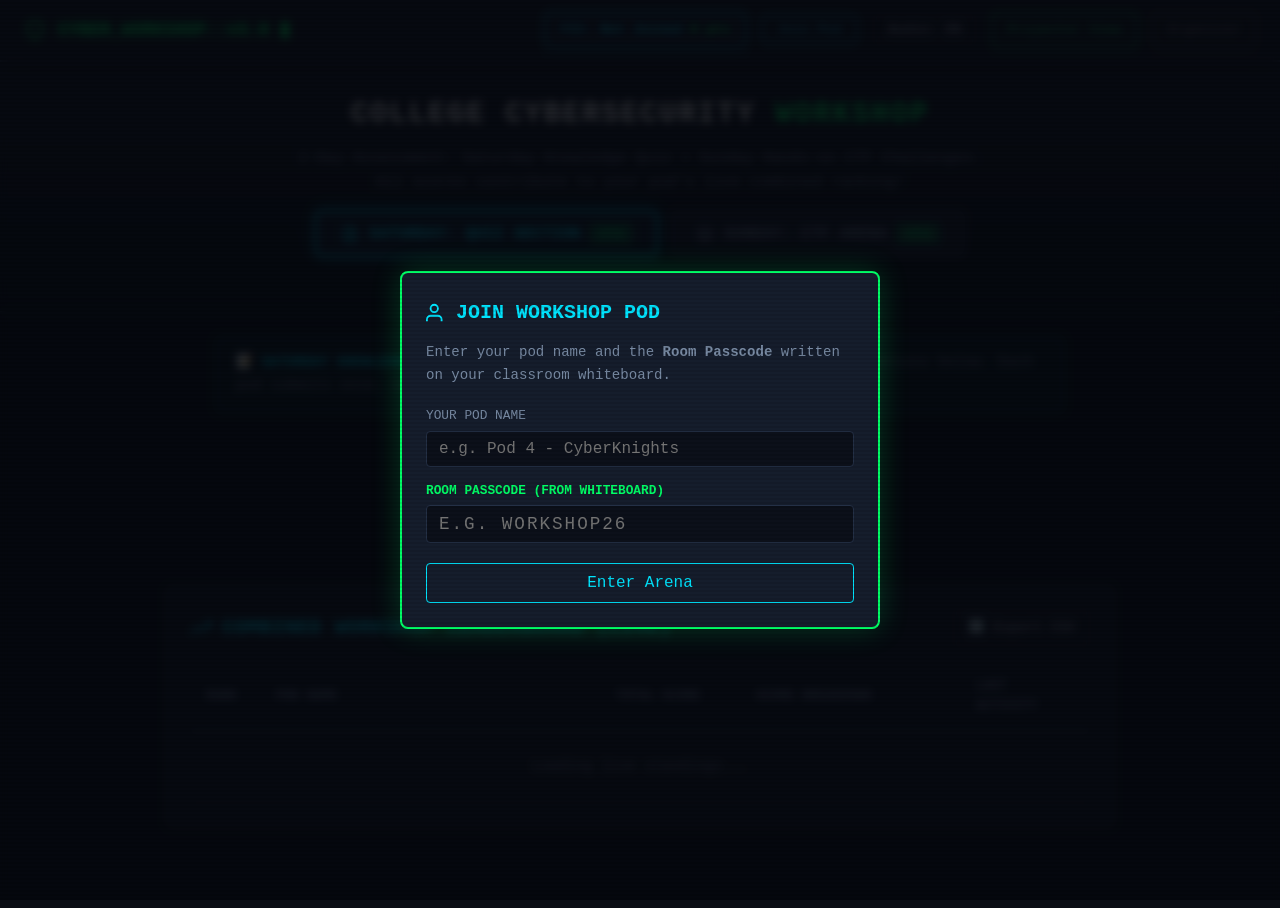
==== templates/index.html @ f53d7f31 "Initial commit: 2-Day College Workshop Cyber Platform (Saturday Quiz + Sunday CTF)" ====
<!DOCTYPE html>
<html lang="en">
<head>
  <meta charset="UTF-8">
  <meta name="viewport" content="width=device-width, initial-scale=1.0">
  <title>CYBER DEFENSE WORKSHOP - QUIZ & CTF ARENA</title>
  <!-- 100% Offline: Zero remote CDNs -->
  <link rel="stylesheet" href="/static/css/theme.css">
  <style>
    .code-box {
      background: #080c14;
      border: 1px solid #243046;
      border-left: 3px solid var(--neon-green);
      padding: 12px 16px;
      border-radius: 4px;
      font-family: var(--font-mono);
      font-size: 0.9rem;
      color: var(--neon-cyan);
      margin: 10px 0;
      word-break: break-all;
      user-select: all;
    }
  </style>
</head>
<body>

  <!-- ======================================================================
       DEVELOPER NOTE / WEB SECURITY CHALLENGE [web-01]
       FLAG: CTF{h1dd3n_1n_th3_d0m_c0mm3nts}
       ====================================================================== -->

  <!-- Top Navigation Bar -->
  <header class="navbar">
    <a href="/" class="brand">
      <svg width="22" height="22" viewBox="0 0 24 24" fill="none" stroke="currentColor" stroke-width="2.2">
        <path d="M12 22s8-4 8-10V5l-8-3-8 3v7c0 6 8 10 8 10z"></path>
      </svg>
      <span>CYBER_WORKSHOP::v3.0</span>
      <span class="cursor-blink"></span>
    </a>

    <div class="nav-controls">
      <div class="team-badge">
        <span>POD:</span>
        <strong id="teamBadgeName">Not Joined</strong>
        <span class="team-points" id="teamPointsVal">0 pts</span>
      </div>

      <button class="btn-cyber btn-cyan" id="btnChangeTeam" title="Join or Switch Pod">
        Join Pod
      </button>

      <button class="btn-cyber" id="btnToggleSound" title="Toggle Synthesizer Sound">
        Audio: ON
      </button>

      <a href="/projector" class="btn-cyber btn-green" target="_blank" title="Live Combined Scoreboard">
        Projector View
      </a>

      <a href="/admin/login" class="btn-cyber" style="border-color: #555; color: #888;">
        Organizer
      </a>
    </div>
  </header>

  <!-- Hero Banner -->
  <section class="hero-banner">
    <h1 class="hero-title">COLLEGE CYBERSECURITY <span>WORKSHOP</span></h1>
    <p class="hero-sub">
      2-Day Assessment: Saturday Knowledge Quiz + Sunday Hands-on CTF Challenges. 
      All scores contribute to your pod's live combined ranking!
    </p>

    <!-- Section Switcher Tabs -->
    <div class="section-nav">
      <button class="section-nav-btn active" data-section="quiz">
        <svg width="18" height="18" viewBox="0 0 24 24" fill="none" stroke="currentColor" stroke-width="2">
          <path d="M14 2H6a2 2 0 0 0-2 2v16a2 2 0 0 0 2 2h12a2 2 0 0 0 2-2V8z"></path>
          <polyline points="14 2 14 8 20 8"></polyline>
          <line x1="16" y1="13" x2="8" y2="13"></line>
          <line x1="16" y1="17" x2="8" y2="17"></line>
          <polyline points="10 9 9 9 8 9"></polyline>
        </svg>
        <span>SATURDAY: QUIZ SECTION</span>
        <span class="section-status-tag status-open" id="quizStatusTag">OPEN</span>
      </button>

      <button class="section-nav-btn" data-section="ctf">
        <svg width="18" height="18" viewBox="0 0 24 24" fill="none" stroke="currentColor" stroke-width="2">
          <polygon points="12 2 2 7 12 12 22 7 12 2"></polygon>
          <polyline points="2 17 12 22 22 17"></polyline>
          <polyline points="2 12 12 17 22 12"></polyline>
        </svg>
        <span>SUNDAY: CTF ARENA</span>
        <span class="section-status-tag status-open" id="ctfStatusTag">OPEN</span>
      </button>
    </div>
  </section>

  <!-- Main Content Container -->
  <main class="container">

    <!-- ========================================================= -->
    <!-- VIEW 1: SATURDAY QUIZ VIEW                                -->
    <!-- ========================================================= -->
    <section id="quizSectionView">
      <div style="max-width: 850px; margin: 0 auto;">
        <div style="background: rgba(0, 229, 255, 0.05); border: 1px solid rgba(0, 229, 255, 0.25); border-radius: 6px; padding: 14px 20px; margin-bottom: 20px;">
          <strong style="color: var(--neon-cyan);">📝 SATURDAY KNOWLEDGE QUIZ:</strong>
          <span style="color: var(--text-muted); font-size: 0.9rem;">
            Answer the multiple-choice and short-answer questions below. Each pod submits once; correct answers instantly boost your combined score!
          </span>
        </div>

        <div id="quizQuestionsContainer">
          <div style="text-align: center; color: var(--text-muted); padding: 40px;">
            Loading quiz questions...
          </div>
        </div>
      </div>
    </section>

    <!-- ========================================================= -->
    <!-- VIEW 2: SUNDAY CTF VIEW                                   -->
    <!-- ========================================================= -->
    <section id="ctfSectionView" style="display: none;">
      <div style="max-width: 850px; margin: 0 auto;">
        <div style="background: rgba(0, 255, 102, 0.05); border: 1px solid rgba(0, 255, 102, 0.25); border-radius: 6px; padding: 14px 20px; margin-bottom: 20px;">
          <strong style="color: var(--neon-green);">🚩 SUNDAY HANDS-ON CTF:</strong>
          <span style="color: var(--text-muted); font-size: 0.9rem;">
            Inspect network logs, reverse ciphers, and find secret flags in <code>CTF{...}</code> format. Optional hints deduct a few points from your CTF score.
          </span>
        </div>

        <div id="ctfQuestionsContainer">
          <div style="text-align: center; color: var(--text-muted); padding: 40px;">
            Loading CTF challenges...
          </div>
        </div>
      </div>
    </section>

    <!-- ========================================================= -->
    <!-- UNIFIED LIVE COMBINED LEADERBOARD                         -->
    <!-- ========================================================= -->
    <section class="leaderboard-section" style="max-width: 950px; margin: 50px auto 0 auto;">
      <div class="section-header">
        <h2 class="section-title">
          <svg width="22" height="22" viewBox="0 0 24 24" fill="none" stroke="currentColor" stroke-width="2">
            <polyline points="23 6 13.5 15.5 8.5 10.5 1 18"></polyline>
            <polyline points="17 6 23 6 23 12"></polyline>
          </svg>
          COMBINED WORKSHOP LEADERBOARD (LIVE)
        </h2>
        <a href="/api/export/csv" class="btn-cyber" download>
          ⬇️ Export CSV
        </a>
      </div>

      <div class="table-responsive">
        <table class="lb-table">
          <thead>
            <tr>
              <th style="width: 70px;">Rank</th>
              <th>Pod Name</th>
              <th style="width: 140px;">Total Score</th>
              <th style="width: 220px;">Score Breakdown</th>
              <th style="width: 130px;">Last Activity</th>
            </tr>
          </thead>
          <tbody id="combinedLeaderboardBody">
            <tr>
              <td colspan="5" style="text-align: center; color: var(--text-muted); padding: 24px;">
                Loading live standings...
              </td>
            </tr>
          </tbody>
        </table>
      </div>
    </section>

  </main>

  <!-- ========================================================= -->
  <!-- MODAL: POD REGISTRATION                                   -->
  <!-- ========================================================= -->
  <div class="modal-overlay" id="teamModal" style="display: none;">
    <div class="modal-card">
      <div class="modal-title" style="color: var(--neon-cyan);">
        <svg width="22" height="22" viewBox="0 0 24 24" fill="none" stroke="currentColor" stroke-width="2">
          <path d="M17 21v-2a4 4 0 0 0-4-4H5a4 4 0 0 0-4 4v2"></path>
          <circle cx="9" cy="7" r="4"></circle>
        </svg>
        JOIN WORKSHOP POD
      </div>
      <p class="modal-desc">
        Enter your pod name and the <strong>Room Passcode</strong> written on your classroom whiteboard.
      </p>

      <form id="teamLoginForm">
        <div style="margin-bottom: 14px;">
          <label style="display: block; font-size: 0.8rem; color: var(--text-muted); margin-bottom: 4px;">YOUR POD NAME</label>
          <input 
            type="text" 
            id="teamNameInput" 
            class="flag-input" 
            style="width: 100%; font-size: 1rem;" 
            placeholder="e.g. Pod 4 - CyberKnights" 
            maxlength="30"
            pattern="[a-zA-Z0-9 _\-]{2,30}"
            required
          >
        </div>

        <div style="margin-bottom: 20px;">
          <label style="display: block; font-size: 0.8rem; color: var(--neon-green); font-weight: bold; margin-bottom: 4px;">ROOM PASSCODE (FROM WHITEBOARD)</label>
          <input 
            type="text" 
            id="roomCodeInput" 
            class="flag-input" 
            style="width: 100%; font-size: 1.1rem; text-transform: uppercase; letter-spacing: 2px;" 
            placeholder="e.g. WORKSHOP26" 
            required
          >
        </div>

        <div class="modal-actions">
          <button type="submit" class="btn-cyber btn-cyan" style="width: 100%; justify-content: center; padding: 10px; font-size: 1rem;">
            Enter Arena
          </button>
        </div>
      </form>
    </div>
  </div>

  <div class="toast-container"></div>
  <script src="/static/js/app.js"></script>
</body>
</html>
---- static/css/theme.css ----
/* ==========================================================================
   OFFLINE CTF - HACKER TERMINAL THEME
   100% Offline | Zero External Fonts | Zero CDN Dependencies
   ========================================================================== */

:root {
  --bg-primary: #0a0d14;
  --bg-secondary: #121824;
  --bg-card: #151d2c;
  --bg-card-solved: #0f231f;
  --bg-input: #0c101a;
  --border-color: #243046;
  --border-glow: #00ff6644;
  --border-solved: #00ff66;

  --neon-green: #00ff66;
  --neon-cyan: #00e5ff;
  --neon-amber: #ffb800;
  --neon-red: #ff3366;
  --neon-purple: #bb86fc;
  
  --text-main: #d1d9e6;
  --text-muted: #798ba4;
  --text-bright: #ffffff;
  
  --font-mono: 'Cascadia Code', 'Fira Code', 'Consolas', 'Menlo', 'Courier New', monospace;
}

* {
  box-sizing: border-box;
  margin: 0;
  padding: 0;
}

body {
  background-color: var(--bg-primary);
  color: var(--text-main);
  font-family: var(--font-mono);
  font-size: 14px;
  line-height: 1.6;
  min-height: 100vh;
  position: relative;
  overflow-x: hidden;
}

/* CRT Scanline overlay (subtle, toggleable) */
body::before {
  content: " ";
  display: block;
  position: fixed;
  top: 0; left: 0; bottom: 0; right: 0;
  background: linear-gradient(rgba(18, 16, 16, 0) 50%, rgba(0, 0, 0, 0.25) 50%);
  background-size: 100% 4px;
  z-index: 9999;
  pointer-events: none;
  opacity: 0.35;
}

body.no-scanlines::before {
  display: none !important;
}

.cat-count {
  opacity: 0.75;
  font-size: 0.8em;
  margin-left: 2px;
}

/* -------------------------------------------------------------
   Navigation Bar
   ------------------------------------------------------------- */
.navbar {
  background-color: var(--bg-secondary);
  border-bottom: 2px solid var(--border-color);
  padding: 12px 24px;
  display: flex;
  justify-content: space-between;
  align-items: center;
  position: sticky;
  top: 0;
  z-index: 1000;
  box-shadow: 0 4px 20px rgba(0, 0, 0, 0.6);
}

.brand {
  display: flex;
  align-items: center;
  gap: 12px;
  font-weight: 700;
  font-size: 1.1rem;
  color: var(--neon-green);
  text-shadow: 0 0 10px rgba(0, 255, 102, 0.4);
  text-decoration: none;
}

.brand .cursor-blink {
  display: inline-block;
  width: 8px;
  height: 16px;
  background-color: var(--neon-green);
  animation: blink 1s step-end infinite;
}

@keyframes blink {
  0%, 100% { opacity: 1; }
  50% { opacity: 0; }
}

.nav-controls {
  display: flex;
  align-items: center;
  gap: 16px;
}

.team-badge {
  background: var(--bg-card);
  border: 1px solid var(--neon-cyan);
  color: var(--neon-cyan);
  padding: 6px 14px;
  border-radius: 4px;
  font-size: 0.85rem;
  display: flex;
  align-items: center;
  gap: 8px;
  box-shadow: 0 0 8px rgba(0, 229, 255, 0.2);
}

.team-points {
  color: var(--neon-green);
  font-weight: bold;
}

.btn-cyber {
  background: transparent;
  color: var(--text-main);
  border: 1px solid var(--border-color);
  padding: 6px 14px;
  border-radius: 4px;
  font-family: var(--font-mono);
  font-size: 0.85rem;
  cursor: pointer;
  transition: all 0.2s ease;
  display: inline-flex;
  align-items: center;
  gap: 6px;
  text-decoration: none;
}

.btn-cyber:hover {
  background: var(--border-color);
  color: var(--text-bright);
}

.btn-cyber.btn-green {
  border-color: var(--neon-green);
  color: var(--neon-green);
}
.btn-cyber.btn-green:hover {
  background: var(--neon-green);
  color: #000;
  box-shadow: 0 0 12px rgba(0, 255, 102, 0.5);
}

.btn-cyber.btn-cyan {
  border-color: var(--neon-cyan);
  color: var(--neon-cyan);
}
.btn-cyber.btn-cyan:hover {
  background: var(--neon-cyan);
  color: #000;
  box-shadow: 0 0 12px rgba(0, 229, 255, 0.5);
}

/* -------------------------------------------------------------
   Hero Banner & Stats Ticker
   ------------------------------------------------------------- */
.hero-banner {
  background: linear-gradient(180deg, #121927 0%, var(--bg-primary) 100%);
  border-bottom: 1px solid var(--border-color);
  padding: 30px 24px;
  text-align: center;
}

.hero-title {
  font-size: 1.8rem;
  font-weight: 800;
  color: var(--text-bright);
  letter-spacing: 2px;
  margin-bottom: 8px;
  text-transform: uppercase;
}

.hero-title span {
  color: var(--neon-green);
}

.hero-sub {
  color: var(--text-muted);
  max-width: 700px;
  margin: 0 auto 16px auto;
  font-size: 0.95rem;
}

.stats-bar {
  display: flex;
  justify-content: center;
  gap: 30px;
  flex-wrap: wrap;
  margin-top: 15px;
}

.stat-item {
  background: var(--bg-card);
  border: 1px solid var(--border-color);
  padding: 8px 20px;
  border-radius: 4px;
  font-size: 0.85rem;
}

.stat-num {
  color: var(--neon-cyan);
  font-weight: bold;
  font-size: 1.1rem;
}

/* -------------------------------------------------------------
   Main Container & Tabs
   ------------------------------------------------------------- */
.container {
  max-width: 1280px;
  margin: 0 auto;
  padding: 24px 20px 80px 20px;
}

.category-nav {
  display: flex;
  gap: 8px;
  overflow-x: auto;
  padding-bottom: 12px;
  margin-bottom: 24px;
  border-bottom: 1px solid var(--border-color);
}

.cat-btn {
  background: var(--bg-secondary);
  color: var(--text-muted);
  border: 1px solid var(--border-color);
  padding: 8px 16px;
  border-radius: 4px;
  font-family: var(--font-mono);
  font-size: 0.85rem;
  white-space: nowrap;
  cursor: pointer;
  transition: all 0.2s;
}

.cat-btn:hover {
  color: var(--text-bright);
  border-color: var(--neon-cyan);
}

.cat-btn.active {
  background: var(--neon-cyan);
  color: #000;
  font-weight: bold;
  border-color: var(--neon-cyan);
  box-shadow: 0 0 10px rgba(0, 229, 255, 0.4);
}

/* -------------------------------------------------------------
   Challenge Cards Grid
   ------------------------------------------------------------- */
.challenges-grid {
  display: grid;
  grid-template-columns: repeat(auto-fill, minmax(350px, 1fr));
  gap: 20px;
}

.challenge-card {
  background-color: var(--bg-card);
  border: 1px solid var(--border-color);
  border-radius: 6px;
  padding: 20px;
  display: flex;
  flex-direction: column;
  justify-content: space-between;
  transition: transform 0.2s, border-color 0.2s, box-shadow 0.2s;
  position: relative;
}

.challenge-card:hover {
  transform: translateY(-2px);
  border-color: #3b4d6e;
  box-shadow: 0 6px 20px rgba(0, 0, 0, 0.4);
}

.challenge-card.solved {
  background-color: var(--bg-card-solved);
  border-color: var(--border-solved);
  box-shadow: 0 0 15px rgba(0, 255, 102, 0.15);
}

.card-header {
  display: flex;
  justify-content: space-between;
  align-items: flex-start;
  margin-bottom: 12px;
}

.card-tags {
  display: flex;
  gap: 6px;
  flex-wrap: wrap;
}

.badge {
  font-size: 0.7rem;
  padding: 2px 8px;
  border-radius: 3px;
  text-transform: uppercase;
  font-weight: 700;
  letter-spacing: 0.5px;
}

.badge-cat {
  background: #1e2838;
  color: var(--neon-cyan);
  border: 1px solid #2d3f59;
}

.badge-easy {
  background: #102a18;
  color: var(--neon-green);
  border: 1px solid #1c522b;
}

.badge-medium {
  background: #2b220e;
  color: var(--neon-amber);
  border: 1px solid #543f11;
}

.badge-hard {
  background: #2b111a;
  color: var(--neon-red);
  border: 1px solid #571a2c;
}

.points-pill {
  color: var(--neon-green);
  font-weight: bold;
  font-size: 0.95rem;
  background: rgba(0, 255, 102, 0.1);
  padding: 2px 8px;
  border-radius: 3px;
  border: 1px solid rgba(0, 255, 102, 0.3);
}

.card-title {
  font-size: 1.15rem;
  font-weight: 700;
  color: var(--text-bright);
  margin-bottom: 10px;
}

.solved-banner {
  display: none;
  align-items: center;
  gap: 6px;
  color: var(--neon-green);
  font-weight: bold;
  font-size: 0.8rem;
  margin-bottom: 10px;
  background: rgba(0, 255, 102, 0.1);
  padding: 4px 8px;
  border-radius: 3px;
}

.challenge-card.solved .solved-banner {
  display: inline-flex;
}

.card-desc {
  color: var(--text-main);
  font-size: 0.88rem;
  margin-bottom: 16px;
  flex-grow: 1;
}

.code-block {
  background: var(--bg-input);
  border: 1px solid var(--border-color);
  padding: 8px 12px;
  border-radius: 4px;
  margin: 8px 0;
  font-size: 0.8rem;
  overflow-x: auto;
  color: var(--neon-cyan);
}

code {
  background: var(--bg-input);
  color: var(--neon-cyan);
  padding: 2px 6px;
  border-radius: 3px;
  font-size: 0.85em;
  border: 1px solid var(--border-color);
}

/* Attached files list */
.files-list {
  margin-bottom: 16px;
  display: flex;
  flex-direction: column;
  gap: 6px;
}

.file-btn {
  background: var(--bg-secondary);
  border: 1px solid var(--border-color);
  color: var(--neon-cyan);
  padding: 6px 12px;
  border-radius: 4px;
  text-decoration: none;
  font-size: 0.82rem;
  display: inline-flex;
  align-items: center;
  gap: 8px;
  transition: all 0.2s;
  width: fit-content;
}

.file-btn:hover {
  border-color: var(--neon-cyan);
  background: rgba(0, 229, 255, 0.1);
}

/* Hint box */
.hint-container {
  margin-bottom: 16px;
}

.hint-box {
  background: #1c1809;
  border: 1px dashed var(--neon-amber);
  color: #ffdf80;
  padding: 10px 12px;
  border-radius: 4px;
  font-size: 0.82rem;
  margin-top: 8px;
}

/* Flag Submission form */
.submit-group {
  display: flex;
  gap: 8px;
}

.flag-input {
  flex-grow: 1;
  background: var(--bg-input);
  border: 1px solid var(--border-color);
  color: var(--text-bright);
  font-family: var(--font-mono);
  padding: 8px 12px;
  border-radius: 4px;
  font-size: 0.85rem;
  outline: none;
  transition: border-color 0.2s;
}

.flag-input:focus {
  border-color: var(--neon-green);
  box-shadow: 0 0 8px rgba(0, 255, 102, 0.3);
}

.challenge-card.solved .flag-input,
.challenge-card.solved .btn-submit {
  opacity: 0.5;
  pointer-events: none;
}

/* -------------------------------------------------------------
   Modal Window (Team Registration & Hint Confirm)
   ------------------------------------------------------------- */
.modal-overlay {
  position: fixed;
  top: 0; left: 0; width: 100%; height: 100%;
  background: rgba(5, 8, 14, 0.85);
  backdrop-filter: blur(4px);
  z-index: 2000;
  display: flex;
  justify-content: center;
  align-items: center;
  padding: 20px;
}

.modal-card {
  background: var(--bg-card);
  border: 2px solid var(--neon-green);
  box-shadow: 0 0 30px rgba(0, 255, 102, 0.2);
  border-radius: 8px;
  width: 100%;
  max-width: 480px;
  padding: 24px;
}

.modal-card.hint-modal {
  border-color: var(--neon-amber);
  box-shadow: 0 0 30px rgba(255, 184, 0, 0.2);
}

.modal-title {
  font-size: 1.25rem;
  font-weight: 700;
  margin-bottom: 12px;
  display: flex;
  align-items: center;
  gap: 8px;
}

.modal-desc {
  color: var(--text-muted);
  font-size: 0.88rem;
  margin-bottom: 20px;
}

.modal-actions {
  display: flex;
  justify-content: flex-end;
  gap: 12px;
  margin-top: 20px;
}

/* -------------------------------------------------------------
   Live Leaderboard Table
   ------------------------------------------------------------- */
.leaderboard-section {
  background: var(--bg-secondary);
  border: 1px solid var(--border-color);
  border-radius: 6px;
  padding: 24px;
  margin-top: 40px;
}

.section-header {
  display: flex;
  justify-content: space-between;
  align-items: center;
  margin-bottom: 18px;
}

.section-title {
  font-size: 1.3rem;
  color: var(--neon-cyan);
  display: flex;
  align-items: center;
  gap: 10px;
}

.table-responsive {
  overflow-x: auto;
}

.lb-table {
  width: 100%;
  border-collapse: collapse;
  text-align: left;
}

.lb-table th {
  background: #0f1624;
  color: var(--text-muted);
  font-weight: 600;
  padding: 12px 16px;
  border-bottom: 2px solid var(--border-color);
  font-size: 0.8rem;
  text-transform: uppercase;
}

.lb-table td {
  padding: 12px 16px;
  border-bottom: 1px solid var(--border-color);
  font-size: 0.9rem;
}

.lb-table tr:hover td {
  background: rgba(255, 255, 255, 0.02);
}

.rank-1 { color: #ffd700; font-weight: bold; }
.rank-2 { color: #c0c0c0; font-weight: bold; }
.rank-3 { color: #cd7f32; font-weight: bold; }

.team-current {
  background: rgba(0, 229, 255, 0.08) !important;
  border-left: 3px solid var(--neon-cyan);
}

/* -------------------------------------------------------------
   Toasts & Notifications
   ------------------------------------------------------------- */
.toast-container {
  position: fixed;
  bottom: 24px;
  right: 24px;
  display: flex;
  flex-direction: column;
  gap: 10px;
  z-index: 3000;
}

.toast {
  background: var(--bg-card);
  border: 1px solid var(--border-color);
  padding: 12px 18px;
  border-radius: 4px;
  box-shadow: 0 8px 24px rgba(0, 0, 0, 0.6);
  font-size: 0.88rem;
  min-width: 280px;
  animation: slideIn 0.25s ease-out;
}

.toast-success {
  border-color: var(--neon-green);
  color: var(--neon-green);
  box-shadow: 0 0 15px rgba(0, 255, 102, 0.2);
}

.toast-error {
  border-color: var(--neon-red);
  color: var(--neon-red);
  box-shadow: 0 0 15px rgba(255, 51, 102, 0.2);
}

.toast-info {
  border-color: var(--neon-cyan);
  color: var(--neon-cyan);
}

@keyframes slideIn {
  from { transform: translateX(100%); opacity: 0; }
  to { transform: translateX(0); opacity: 1; }
}

/* Mobile responsiveness */
@media (max-width: 768px) {
  .navbar {
    flex-direction: column;
    gap: 12px;
    align-items: flex-start;
  }
  .nav-controls {
    width: 100%;
    justify-content: space-between;
    flex-wrap: wrap;
    gap: 8px;
  }
  .challenges-grid {
    grid-template-columns: 1fr !important;
  }
  .stats-bar {
    gap: 8px;
  }
  .stat-item {
    flex: 1 1 45%;
    padding: 6px 12px;
  }
  .section-nav {
    flex-direction: column;
  }
  .section-nav-btn {
    width: 100%;
    justify-content: center;
  }
}

/* -------------------------------------------------------------
   Section Switcher (Saturday Quiz vs Sunday CTF)
   ------------------------------------------------------------- */
.section-nav {
  display: flex;
  gap: 12px;
  margin-bottom: 24px;
  justify-content: center;
}

.section-nav-btn {
  background: var(--bg-card);
  border: 2px solid var(--border-color);
  color: var(--text-muted);
  padding: 12px 24px;
  border-radius: 6px;
  font-family: var(--font-mono);
  font-size: 1rem;
  font-weight: 700;
  cursor: pointer;
  display: inline-flex;
  align-items: center;
  gap: 10px;
  transition: all 0.2s ease;
}

.section-nav-btn:hover {
  border-color: var(--neon-cyan);
  color: #fff;
}

.section-nav-btn.active {
  background: #112030;
  border-color: var(--neon-cyan);
  color: var(--neon-cyan);
  box-shadow: 0 0 16px rgba(0, 229, 255, 0.3);
}

.section-status-tag {
  font-size: 0.72rem;
  padding: 2px 6px;
  border-radius: 3px;
  text-transform: uppercase;
}
.status-open { background: rgba(0, 255, 102, 0.15); color: var(--neon-green); border: 1px solid var(--neon-green); }
.status-locked { background: rgba(255, 51, 102, 0.15); color: var(--neon-red); border: 1px solid var(--neon-red); }

/* -------------------------------------------------------------
   Quiz Multiple Choice Touch-Friendly Option Cards
   ------------------------------------------------------------- */
.mcq-options-group {
  display: flex;
  flex-direction: column;
  gap: 10px;
  margin: 14px 0;
}

.mcq-option-label {
  display: flex;
  align-items: center;
  gap: 12px;
  background: var(--bg-secondary);
  border: 1px solid var(--border-color);
  padding: 12px 16px;
  border-radius: 6px;
  cursor: pointer;
  transition: all 0.2s ease;
  font-size: 0.92rem;
  color: var(--text-main);
  user-select: none;
  min-height: 48px; /* Touch-friendly for mobile */
}

.mcq-option-label:hover {
  background: #192336;
  border-color: var(--neon-cyan);
}

.mcq-option-label input[type="radio"] {
  accent-color: var(--neon-cyan);
  width: 18px;
  height: 18px;
  cursor: pointer;
}

.mcq-option-label.selected {
  background: rgba(0, 229, 255, 0.12);
  border-color: var(--neon-cyan);
  color: #fff;
  font-weight: 600;
}

.mcq-option-label.correct-choice {
  background: rgba(0, 255, 102, 0.15);
  border-color: var(--neon-green);
  color: var(--neon-green);
}

.mcq-option-label.incorrect-choice {
  background: rgba(255, 51, 102, 0.15);
  border-color: var(--neon-red);
  color: var(--neon-red);
}

/* Locked Section Banner */
.locked-section-card {
  background: #141018;
  border: 2px dashed #442a3a;
  border-radius: 8px;
  padding: 48px 24px;
  text-align: center;
  max-width: 650px;
  margin: 40px auto;
}

.locked-icon {
  width: 48px;
  height: 48px;
  color: var(--neon-red);
  margin-bottom: 16px;
  opacity: 0.8;
}

/* Score Breakdown Pills */
.score-pill-group {
  display: flex;
  gap: 6px;
  align-items: center;
  flex-wrap: wrap;
}

.score-pill {
  font-size: 0.75rem;
  padding: 2px 6px;
  border-radius: 3px;
  font-weight: bold;
}
.score-pill-quiz { background: rgba(0, 229, 255, 0.1); color: var(--neon-cyan); border: 1px solid rgba(0, 229, 255, 0.3); }
.score-pill-ctf { background: rgba(0, 255, 102, 0.1); color: var(--neon-green); border: 1px solid rgba(0, 255, 102, 0.3); }
.score-pill-penalty { background: rgba(255, 51, 102, 0.1); color: var(--neon-red); border: 1px solid rgba(255, 51, 102, 0.3); }
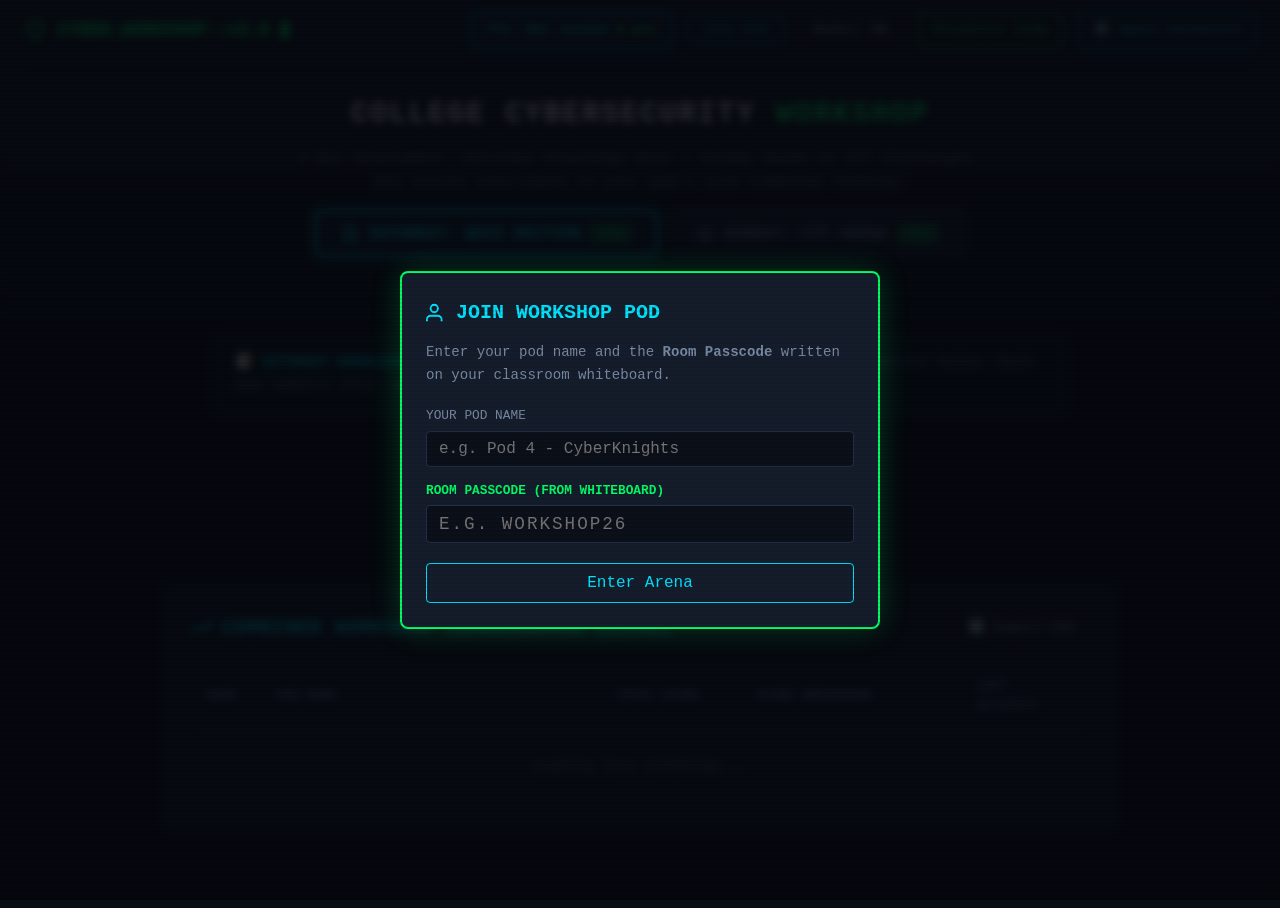
==== commit 090087b0: "Add main.py entrypoint, .replit config, and navbar Admin Dashboard button" ====
--- a/templates/index.html
+++ b/templates/index.html
@@ -58,8 +58,8 @@
         Projector View
       </a>
 
-      <a href="/admin/login" class="btn-cyber" style="border-color: #555; color: #888;">
-        Organizer
+      <a href="/admin" class="btn-cyber btn-cyan" title="Organizer Admin Panel">
+        ⚙️ Admin Dashboard
       </a>
     </div>
   </header>
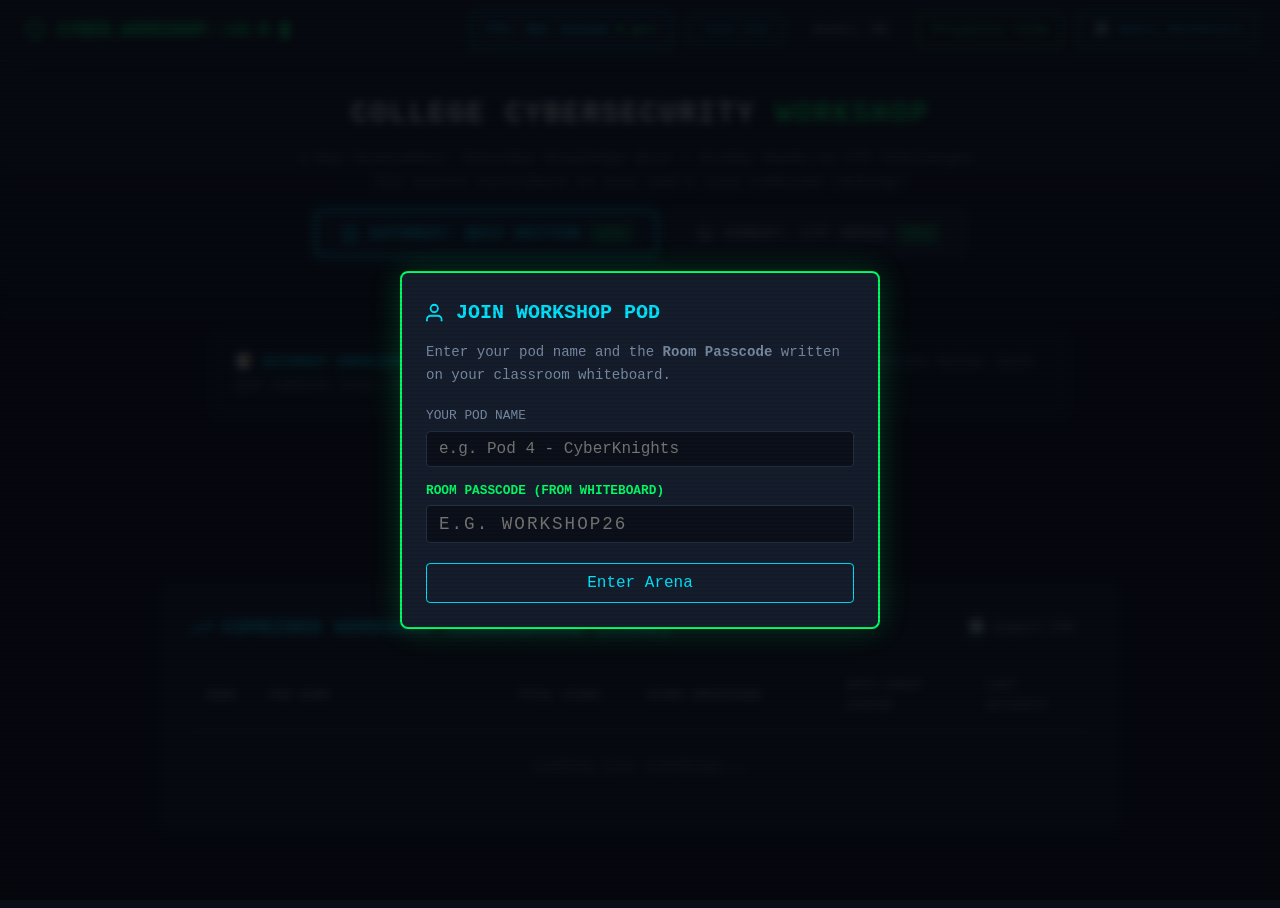
==== commit 0b041f19: "Add student logout, wipe-out sync, fullscreen lock anti-cheat, and closed section messaging" ====
--- a/templates/index.html
+++ b/templates/index.html
@@ -20,14 +20,17 @@
       word-break: break-all;
       user-select: all;
     }
+    .assessment-bar {
+      background: #0c1524;
+      border-bottom: 2px solid var(--neon-cyan);
+      padding: 10px 24px;
+      position: sticky;
+      top: 0;
+      z-index: 999;
+    }
   </style>
 </head>
 <body>
-
-  <!-- ======================================================================
-       DEVELOPER NOTE / WEB SECURITY CHALLENGE [web-01]
-       FLAG: CTF{h1dd3n_1n_th3_d0m_c0mm3nts}
-       ====================================================================== -->
 
   <!-- Top Navigation Bar -->
   <header class="navbar">
@@ -46,8 +49,12 @@
         <span class="team-points" id="teamPointsVal">0 pts</span>
       </div>
 
-      <button class="btn-cyber btn-cyan" id="btnChangeTeam" title="Join or Switch Pod">
+      <button class="btn-cyber btn-cyan" id="btnChangeTeam" title="Join Pod">
         Join Pod
+      </button>
+
+      <button class="btn-cyber" id="btnLogoutTeam" style="border-color: var(--neon-red); color: var(--neon-red); display: none;" title="Logout of current pod">
+        🚪 Logout Pod
       </button>
 
       <button class="btn-cyber" id="btnToggleSound" title="Toggle Synthesizer Sound">
@@ -63,6 +70,22 @@
       </a>
     </div>
   </header>
+
+  <!-- Sticky Assessment Countdown & Anti-Cheat Bar -->
+  <div id="assessmentBar" class="assessment-bar" style="display: none;">
+    <div class="container" style="display: flex; justify-content: space-between; align-items: center; flex-wrap: wrap; gap: 10px; margin: 0 auto; padding: 0;">
+      <div style="display: flex; align-items: center; gap: 12px;">
+        <span style="font-weight: bold; color: var(--neon-cyan); font-size: 1rem;">⏱️ ASSESSMENT TIMER:</span>
+        <span id="assessmentCountdown" style="font-family: var(--font-mono); font-size: 1.25rem; font-weight: 900; color: var(--neon-green);">--:--</span>
+      </div>
+      <div style="display: flex; align-items: center; gap: 10px;">
+        <span id="fullscreenStatusBadge" class="badge badge-easy">⛶ FULLSCREEN LOCKED</span>
+        <button id="btnEnterFullscreen" class="btn-cyber btn-cyan" style="display: none; padding: 4px 10px; font-size: 0.8rem;" onclick="resumeAssessmentFullscreen()">
+          ⛶ Re-enter Fullscreen
+        </button>
+      </div>
+    </div>
+  </div>
 
   <!-- Hero Banner -->
   <section class="hero-banner">
@@ -101,12 +124,24 @@
   <!-- Main Content Container -->
   <main class="container">
 
+    <!-- Start Assessment Card (Prompt to enter fullscreen) -->
+    <div id="startAssessmentCard" style="display: none; max-width: 850px; margin: 20px auto; background: var(--bg-card); border: 2px solid var(--neon-cyan); border-radius: 8px; padding: 24px; text-align: center; box-shadow: 0 0 25px rgba(0, 240, 255, 0.15);">
+      <h2 style="color: var(--neon-cyan); margin-bottom: 8px;">🚀 READY TO BEGIN YOUR ASSESSMENT?</h2>
+      <p style="color: var(--text-bright); font-size: 0.95rem; max-width: 600px; margin: 0 auto 16px auto;">
+        Click below to enter <strong>Fullscreen Mode</strong> and start your pod's official timer.
+        <br><span style="color: var(--neon-amber); font-size: 0.85rem;">⚠️ Note: Exiting fullscreen or switching tabs logs an anti-cheat violation to the live leaderboard!</span>
+      </p>
+      <button class="btn-cyber btn-green" style="font-size: 1.1rem; padding: 12px 28px; font-weight: bold;" onclick="startAssessmentWithFullscreen()">
+        ⚡ Start Assessment & Lock Fullscreen
+      </button>
+    </div>
+
     <!-- ========================================================= -->
     <!-- VIEW 1: SATURDAY QUIZ VIEW                                -->
     <!-- ========================================================= -->
     <section id="quizSectionView">
       <div style="max-width: 850px; margin: 0 auto;">
-        <div style="background: rgba(0, 229, 255, 0.05); border: 1px solid rgba(0, 229, 255, 0.25); border-radius: 6px; padding: 14px 20px; margin-bottom: 20px;">
+        <div id="quizInfoBanner" style="background: rgba(0, 229, 255, 0.05); border: 1px solid rgba(0, 229, 255, 0.25); border-radius: 6px; padding: 14px 20px; margin-bottom: 20px;">
           <strong style="color: var(--neon-cyan);">📝 SATURDAY KNOWLEDGE QUIZ:</strong>
           <span style="color: var(--text-muted); font-size: 0.9rem;">
             Answer the multiple-choice and short-answer questions below. Each pod submits once; correct answers instantly boost your combined score!
@@ -126,10 +161,10 @@
     <!-- ========================================================= -->
     <section id="ctfSectionView" style="display: none;">
       <div style="max-width: 850px; margin: 0 auto;">
-        <div style="background: rgba(0, 255, 102, 0.05); border: 1px solid rgba(0, 255, 102, 0.25); border-radius: 6px; padding: 14px 20px; margin-bottom: 20px;">
+        <div id="ctfInfoBanner" style="background: rgba(0, 255, 102, 0.05); border: 1px solid rgba(0, 255, 102, 0.25); border-radius: 6px; padding: 14px 20px; margin-bottom: 20px;">
           <strong style="color: var(--neon-green);">🚩 SUNDAY HANDS-ON CTF:</strong>
           <span style="color: var(--text-muted); font-size: 0.9rem;">
-            Inspect network logs, reverse ciphers, and find secret flags in <code>CTF{...}</code> format. Optional hints deduct a few points from your CTF score.
+            Inspect network logs, reverse ciphers, and find secret flags in <code>CTF{...}</code> format. Optional hints deduct points from your CTF score.
           </span>
         </div>
 
@@ -162,16 +197,17 @@
         <table class="lb-table">
           <thead>
             <tr>
-              <th style="width: 70px;">Rank</th>
+              <th style="width: 60px;">Rank</th>
               <th>Pod Name</th>
-              <th style="width: 140px;">Total Score</th>
-              <th style="width: 220px;">Score Breakdown</th>
-              <th style="width: 130px;">Last Activity</th>
+              <th style="width: 130px;">Total Score</th>
+              <th style="width: 200px;">Score Breakdown</th>
+              <th style="width: 140px;">Anti-Cheat Status</th>
+              <th style="width: 120px;">Last Activity</th>
             </tr>
           </thead>
           <tbody id="combinedLeaderboardBody">
             <tr>
-              <td colspan="5" style="text-align: center; color: var(--text-muted); padding: 24px;">
+              <td colspan="6" style="text-align: center; color: var(--text-muted); padding: 24px;">
                 Loading live standings...
               </td>
             </tr>
@@ -181,6 +217,28 @@
     </section>
 
   </main>
+
+  <!-- ========================================================= -->
+  <!-- MODAL: ANTI-CHEAT FULLSCREEN VIOLATION OVERLAY            -->
+  <!-- ========================================================= -->
+  <div class="modal-overlay" id="violationModal" style="display: none; z-index: 10000; background: rgba(5, 8, 14, 0.97);">
+    <div class="modal-card" style="border: 2px solid var(--neon-red); box-shadow: 0 0 45px rgba(255, 51, 102, 0.4); text-align: center; max-width: 480px;">
+      <div style="font-size: 3.2rem; margin-bottom: 6px;">⚠️</div>
+      <div class="modal-title" style="color: var(--neon-red); justify-content: center; font-size: 1.35rem; margin-bottom: 10px;">
+        ANTI-CHEAT SCREEN EXIT DETECTED!
+      </div>
+      <p style="color: #fff; font-size: 0.95rem; margin-bottom: 16px; line-height: 1.5;">
+        You exited fullscreen or switched away from the assessment window.
+      </p>
+      <div style="background: rgba(255, 51, 102, 0.15); border: 1px solid var(--neon-red); padding: 12px; border-radius: 6px; margin-bottom: 20px;">
+        <div style="color: var(--neon-red); font-weight: 900; font-size: 1.15rem;" id="violationCountText">VIOLATION RECORDED</div>
+        <div style="color: var(--text-muted); font-size: 0.8rem; margin-top: 4px;">Logged live on the Leaderboard & Projector Screen</div>
+      </div>
+      <button class="btn-cyber btn-cyan" style="width: 100%; justify-content: center; padding: 12px; font-size: 1.05rem; font-weight: bold;" onclick="resumeAssessmentFullscreen()">
+        ⛶ Return to Fullscreen & Resume Assessment
+      </button>
+    </div>
+  </div>
 
   <!-- ========================================================= -->
   <!-- MODAL: POD REGISTRATION                                   -->
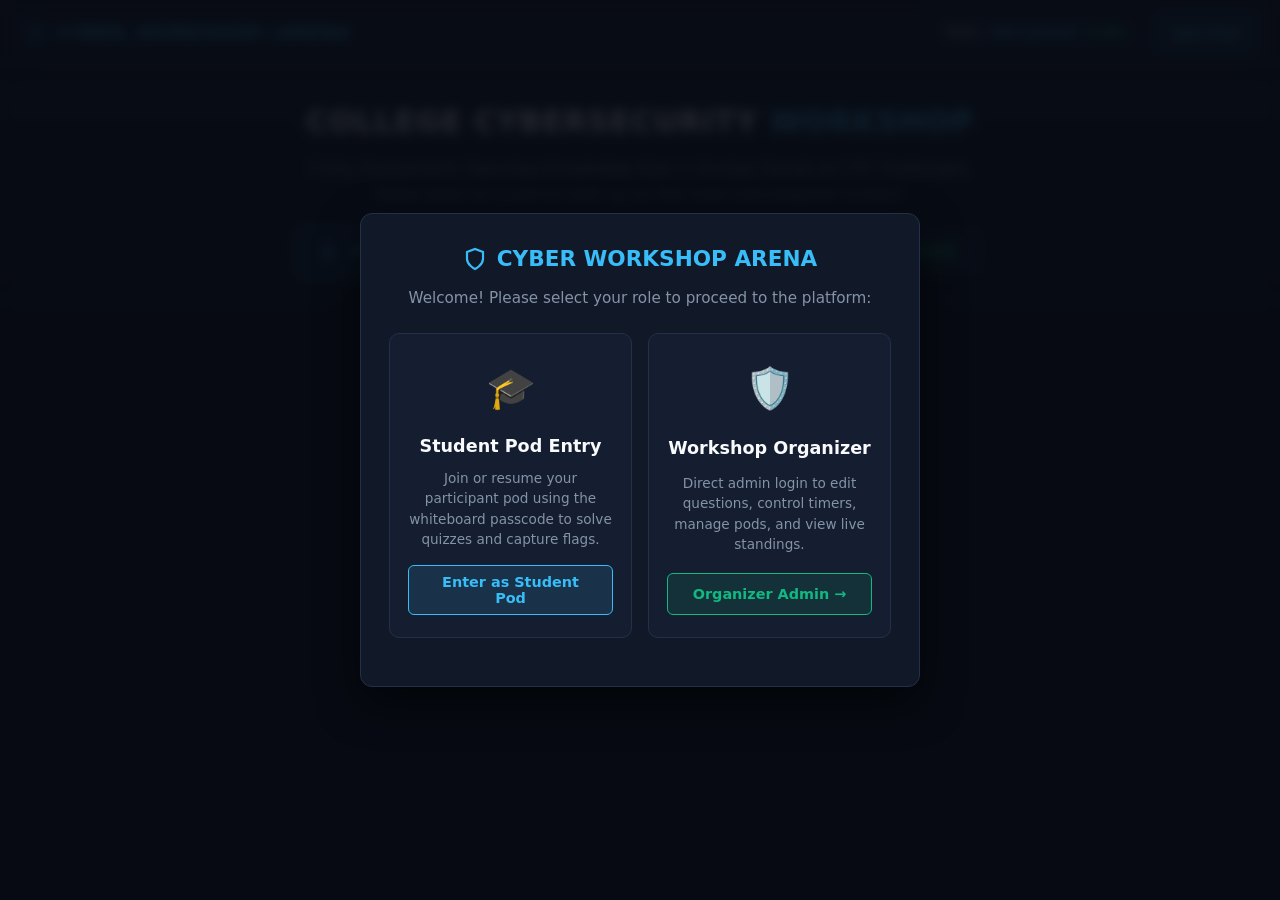
==== commit e32bafb8: "UI refactor: add Role Selection Gateway, enforce strict fullscreen question gating, remove student l" ====
--- a/templates/index.html
+++ b/templates/index.html
@@ -7,19 +7,6 @@
   <!-- 100% Offline: Zero remote CDNs -->
   <link rel="stylesheet" href="/static/css/theme.css">
   <style>
-    .code-box {
-      background: #080c14;
-      border: 1px solid #243046;
-      border-left: 3px solid var(--neon-green);
-      padding: 12px 16px;
-      border-radius: 4px;
-      font-family: var(--font-mono);
-      font-size: 0.9rem;
-      color: var(--neon-cyan);
-      margin: 10px 0;
-      word-break: break-all;
-      user-select: all;
-    }
     .assessment-bar {
       background: #0c1524;
       border-bottom: 2px solid var(--neon-cyan);
@@ -38,8 +25,7 @@
       <svg width="22" height="22" viewBox="0 0 24 24" fill="none" stroke="currentColor" stroke-width="2.2">
         <path d="M12 22s8-4 8-10V5l-8-3-8 3v7c0 6 8 10 8 10z"></path>
       </svg>
-      <span>CYBER_WORKSHOP::v3.0</span>
-      <span class="cursor-blink"></span>
+      <span>CYBER_WORKSHOP::ARENA</span>
     </a>
 
     <div class="nav-controls">
@@ -56,18 +42,6 @@
       <button class="btn-cyber" id="btnLogoutTeam" style="border-color: var(--neon-red); color: var(--neon-red); display: none;" title="Logout of current pod">
         🚪 Logout Pod
       </button>
-
-      <button class="btn-cyber" id="btnToggleSound" title="Toggle Synthesizer Sound">
-        Audio: ON
-      </button>
-
-      <a href="/projector" class="btn-cyber btn-green" target="_blank" title="Live Combined Scoreboard">
-        Projector View
-      </a>
-
-      <a href="/admin" class="btn-cyber btn-cyan" title="Organizer Admin Panel">
-        ⚙️ Admin Dashboard
-      </a>
     </div>
   </header>
 
@@ -92,7 +66,7 @@
     <h1 class="hero-title">COLLEGE CYBERSECURITY <span>WORKSHOP</span></h1>
     <p class="hero-sub">
       2-Day Assessment: Saturday Knowledge Quiz + Sunday Hands-on CTF Challenges. 
-      All scores contribute to your pod's live combined ranking!
+      Solve tasks as a pod to rank up on the main hall projector screen!
     </p>
 
     <!-- Section Switcher Tabs -->
@@ -125,13 +99,13 @@
   <main class="container">
 
     <!-- Start Assessment Card (Prompt to enter fullscreen) -->
-    <div id="startAssessmentCard" style="display: none; max-width: 850px; margin: 20px auto; background: var(--bg-card); border: 2px solid var(--neon-cyan); border-radius: 8px; padding: 24px; text-align: center; box-shadow: 0 0 25px rgba(0, 240, 255, 0.15);">
-      <h2 style="color: var(--neon-cyan); margin-bottom: 8px;">🚀 READY TO BEGIN YOUR ASSESSMENT?</h2>
-      <p style="color: var(--text-bright); font-size: 0.95rem; max-width: 600px; margin: 0 auto 16px auto;">
+    <div id="startAssessmentCard" style="display: none; max-width: 850px; margin: 20px auto; background: var(--bg-card); border: 2px solid var(--neon-cyan); border-radius: 10px; padding: 28px; text-align: center; box-shadow: 0 8px 30px rgba(0, 0, 0, 0.4);">
+      <h2 style="color: var(--neon-cyan); margin-bottom: 10px; font-size: 1.4rem;">🚀 READY TO BEGIN YOUR ASSESSMENT?</h2>
+      <p style="color: var(--text-bright); font-size: 1rem; max-width: 620px; margin: 0 auto 18px auto; line-height: 1.6;">
         Click below to enter <strong>Fullscreen Mode</strong> and start your pod's official timer.
-        <br><span style="color: var(--neon-amber); font-size: 0.85rem;">⚠️ Note: Exiting fullscreen or switching tabs logs an anti-cheat violation to the live leaderboard!</span>
-      </p>
-      <button class="btn-cyber btn-green" style="font-size: 1.1rem; padding: 12px 28px; font-weight: bold;" onclick="startAssessmentWithFullscreen()">
+        <br><span style="color: var(--neon-amber); font-size: 0.9rem;">⚠️ Note: Exiting fullscreen or switching tabs logs an anti-cheat violation to the organizer leaderboard!</span>
+      </p>
+      <button class="btn-cyber btn-green" style="font-size: 1.1rem; padding: 14px 32px; font-weight: bold;" onclick="startAssessmentWithFullscreen()">
         ⚡ Start Assessment & Lock Fullscreen
       </button>
     </div>
@@ -141,10 +115,10 @@
     <!-- ========================================================= -->
     <section id="quizSectionView">
       <div style="max-width: 850px; margin: 0 auto;">
-        <div id="quizInfoBanner" style="background: rgba(0, 229, 255, 0.05); border: 1px solid rgba(0, 229, 255, 0.25); border-radius: 6px; padding: 14px 20px; margin-bottom: 20px;">
+        <div id="quizInfoBanner" style="background: rgba(56, 189, 248, 0.08); border: 1px solid rgba(56, 189, 248, 0.25); border-radius: 8px; padding: 16px 20px; margin-bottom: 20px; display: none;">
           <strong style="color: var(--neon-cyan);">📝 SATURDAY KNOWLEDGE QUIZ:</strong>
-          <span style="color: var(--text-muted); font-size: 0.9rem;">
-            Answer the multiple-choice and short-answer questions below. Each pod submits once; correct answers instantly boost your combined score!
+          <span style="color: var(--text-muted); font-size: 0.95rem;">
+            Answer the multiple-choice and short-answer questions below. Each pod submits once; correct answers boost your combined score!
           </span>
         </div>
 
@@ -161,9 +135,9 @@
     <!-- ========================================================= -->
     <section id="ctfSectionView" style="display: none;">
       <div style="max-width: 850px; margin: 0 auto;">
-        <div id="ctfInfoBanner" style="background: rgba(0, 255, 102, 0.05); border: 1px solid rgba(0, 255, 102, 0.25); border-radius: 6px; padding: 14px 20px; margin-bottom: 20px;">
+        <div id="ctfInfoBanner" style="background: rgba(16, 185, 129, 0.08); border: 1px solid rgba(16, 185, 129, 0.25); border-radius: 8px; padding: 16px 20px; margin-bottom: 20px; display: none;">
           <strong style="color: var(--neon-green);">🚩 SUNDAY HANDS-ON CTF:</strong>
-          <span style="color: var(--text-muted); font-size: 0.9rem;">
+          <span style="color: var(--text-muted); font-size: 0.95rem;">
             Inspect network logs, reverse ciphers, and find secret flags in <code>CTF{...}</code> format. Optional hints deduct points from your CTF score.
           </span>
         </div>
@@ -176,53 +150,54 @@
       </div>
     </section>
 
-    <!-- ========================================================= -->
-    <!-- UNIFIED LIVE COMBINED LEADERBOARD                         -->
-    <!-- ========================================================= -->
-    <section class="leaderboard-section" style="max-width: 950px; margin: 50px auto 0 auto;">
-      <div class="section-header">
-        <h2 class="section-title">
-          <svg width="22" height="22" viewBox="0 0 24 24" fill="none" stroke="currentColor" stroke-width="2">
-            <polyline points="23 6 13.5 15.5 8.5 10.5 1 18"></polyline>
-            <polyline points="17 6 23 6 23 12"></polyline>
-          </svg>
-          COMBINED WORKSHOP LEADERBOARD (LIVE)
-        </h2>
-        <a href="/api/export/csv" class="btn-cyber" download>
-          ⬇️ Export CSV
-        </a>
-      </div>
-
-      <div class="table-responsive">
-        <table class="lb-table">
-          <thead>
-            <tr>
-              <th style="width: 60px;">Rank</th>
-              <th>Pod Name</th>
-              <th style="width: 130px;">Total Score</th>
-              <th style="width: 200px;">Score Breakdown</th>
-              <th style="width: 140px;">Anti-Cheat Status</th>
-              <th style="width: 120px;">Last Activity</th>
-            </tr>
-          </thead>
-          <tbody id="combinedLeaderboardBody">
-            <tr>
-              <td colspan="6" style="text-align: center; color: var(--text-muted); padding: 24px;">
-                Loading live standings...
-              </td>
-            </tr>
-          </tbody>
-        </table>
-      </div>
-    </section>
-
   </main>
 
   <!-- ========================================================= -->
+  <!-- MODAL: FRONT-DOOR ROLE SELECTION GATEWAY                  -->
+  <!-- ========================================================= -->
+  <div class="modal-overlay" id="roleGatewayModal" style="display: none;">
+    <div class="modal-card" style="max-width: 560px;">
+      <div class="modal-title" style="color: var(--neon-cyan); justify-content: center; text-align: center;">
+        <svg width="24" height="24" viewBox="0 0 24 24" fill="none" stroke="currentColor" stroke-width="2.2">
+          <path d="M12 22s8-4 8-10V5l-8-3-8 3v7c0 6 8 10 8 10z"></path>
+        </svg>
+        CYBER WORKSHOP ARENA
+      </div>
+      <p class="modal-desc" style="text-align: center;">
+        Welcome! Please select your role to proceed to the platform:
+      </p>
+
+      <div class="role-gateway-grid">
+        <div class="role-gateway-card" onclick="selectRole('student')">
+          <div class="role-icon">🎓</div>
+          <div class="role-card-title">Student Pod Entry</div>
+          <div class="role-card-desc">
+            Join or resume your participant pod using the whiteboard passcode to solve quizzes and capture flags.
+          </div>
+          <button type="button" class="btn-cyber btn-cyan" style="width: 100%;">
+            Enter as Student Pod
+          </button>
+        </div>
+
+        <div class="role-gateway-card admin-role" onclick="selectRole('admin')">
+          <div class="role-icon">🛡️</div>
+          <div class="role-card-title">Workshop Organizer</div>
+          <div class="role-card-desc">
+            Direct admin login to edit questions, control timers, manage pods, and view live standings.
+          </div>
+          <button type="button" class="btn-cyber btn-green" style="width: 100%;">
+            Organizer Admin &rarr;
+          </button>
+        </div>
+      </div>
+    </div>
+  </div>
+
+  <!-- ========================================================= -->
   <!-- MODAL: ANTI-CHEAT FULLSCREEN VIOLATION OVERLAY            -->
   <!-- ========================================================= -->
   <div class="modal-overlay" id="violationModal" style="display: none; z-index: 10000; background: rgba(5, 8, 14, 0.97);">
-    <div class="modal-card" style="border: 2px solid var(--neon-red); box-shadow: 0 0 45px rgba(255, 51, 102, 0.4); text-align: center; max-width: 480px;">
+    <div class="modal-card" style="border: 2px solid var(--neon-red); box-shadow: 0 0 45px rgba(239, 68, 68, 0.4); text-align: center; max-width: 480px;">
       <div style="font-size: 3.2rem; margin-bottom: 6px;">⚠️</div>
       <div class="modal-title" style="color: var(--neon-red); justify-content: center; font-size: 1.35rem; margin-bottom: 10px;">
         ANTI-CHEAT SCREEN EXIT DETECTED!
@@ -230,9 +205,9 @@
       <p style="color: #fff; font-size: 0.95rem; margin-bottom: 16px; line-height: 1.5;">
         You exited fullscreen or switched away from the assessment window.
       </p>
-      <div style="background: rgba(255, 51, 102, 0.15); border: 1px solid var(--neon-red); padding: 12px; border-radius: 6px; margin-bottom: 20px;">
+      <div style="background: rgba(239, 68, 68, 0.15); border: 1px solid var(--neon-red); padding: 12px; border-radius: 6px; margin-bottom: 20px;">
         <div style="color: var(--neon-red); font-weight: 900; font-size: 1.15rem;" id="violationCountText">VIOLATION RECORDED</div>
-        <div style="color: var(--text-muted); font-size: 0.8rem; margin-top: 4px;">Logged live on the Leaderboard & Projector Screen</div>
+        <div style="color: var(--text-muted); font-size: 0.82rem; margin-top: 4px;">Logged live on the Organizer Leaderboard & Projector Screen</div>
       </div>
       <button class="btn-cyber btn-cyan" style="width: 100%; justify-content: center; padding: 12px; font-size: 1.05rem; font-weight: bold;" onclick="resumeAssessmentFullscreen()">
         ⛶ Return to Fullscreen & Resume Assessment
@@ -257,8 +232,8 @@
       </p>
 
       <form id="teamLoginForm">
-        <div style="margin-bottom: 14px;">
-          <label style="display: block; font-size: 0.8rem; color: var(--text-muted); margin-bottom: 4px;">YOUR POD NAME</label>
+        <div style="margin-bottom: 16px;">
+          <label style="display: block; font-size: 0.85rem; color: var(--text-muted); margin-bottom: 6px;">YOUR POD NAME</label>
           <input 
             type="text" 
             id="teamNameInput" 
@@ -271,8 +246,8 @@
           >
         </div>
 
-        <div style="margin-bottom: 20px;">
-          <label style="display: block; font-size: 0.8rem; color: var(--neon-green); font-weight: bold; margin-bottom: 4px;">ROOM PASSCODE (FROM WHITEBOARD)</label>
+        <div style="margin-bottom: 22px;">
+          <label style="display: block; font-size: 0.85rem; color: var(--neon-green); font-weight: bold; margin-bottom: 6px;">ROOM PASSCODE (FROM WHITEBOARD)</label>
           <input 
             type="text" 
             id="roomCodeInput" 
@@ -283,10 +258,19 @@
           >
         </div>
 
-        <div class="modal-actions">
-          <button type="submit" class="btn-cyber btn-cyan" style="width: 100%; justify-content: center; padding: 10px; font-size: 1rem;">
+        <div class="modal-actions" style="flex-direction: column; gap: 10px;">
+          <button type="submit" class="btn-cyber btn-cyan" style="width: 100%; justify-content: center; padding: 12px; font-size: 1.05rem;">
             Enter Arena
           </button>
+          <button type="button" class="btn-cyber" style="width: 100%; justify-content: center; font-size: 0.9rem;" onclick="showRoleGateway()">
+            &larr; Back to Role Selection
+          </button>
+        </div>
+
+        <div style="text-align: center; margin-top: 18px;">
+          <a href="/admin/login" style="color: var(--text-muted); font-size: 0.85rem; text-decoration: none;">
+            Workshop Organizer? <span style="color: var(--neon-cyan); font-weight: 600;">Login to Admin Dashboard &rarr;</span>
+          </a>
         </div>
       </form>
     </div>
--- a/static/css/theme.css
+++ b/static/css/theme.css
@@ -1,77 +1,63 @@
 /* ==========================================================================
-   OFFLINE CTF - HACKER TERMINAL THEME
+   OFFLINE CYBER WORKSHOP PLATFORM - MODERN DARK THEME
    100% Offline | Zero External Fonts | Zero CDN Dependencies
+   Optimized for Low Eye Strain & Mobile/Android Usability
    ========================================================================== */
 
 :root {
-  --bg-primary: #0a0d14;
-  --bg-secondary: #121824;
-  --bg-card: #151d2c;
-  --bg-card-solved: #0f231f;
-  --bg-input: #0c101a;
-  --border-color: #243046;
-  --border-glow: #00ff6644;
-  --border-solved: #00ff66;
-
-  --neon-green: #00ff66;
-  --neon-cyan: #00e5ff;
-  --neon-amber: #ffb800;
-  --neon-red: #ff3366;
-  --neon-purple: #bb86fc;
+  /* Slate Modern Dark Palette (Non-fatiguing, high contrast) */
+  --bg-primary: #0b0f19;
+  --bg-secondary: #111827;
+  --bg-card: #141e30;
+  --bg-card-hover: #19263e;
+  --bg-card-solved: #0d2820;
+  --bg-input: #0e1524;
+  --border-color: #223048;
+  --border-subtle: #1c273a;
+  --border-glow: rgba(56, 189, 248, 0.25);
+  --border-solved: #10b981;
+
+  /* Low-Eye-Strain Accents */
+  --neon-green: #10b981;     /* Emerald Green */
+  --neon-cyan: #38bdf8;      /* Sky Blue */
+  --neon-amber: #f59e0b;     /* Amber */
+  --neon-red: #ef4444;       /* Coral Red */
+  --neon-purple: #a855f7;    /* Soft Purple */
   
-  --text-main: #d1d9e6;
-  --text-muted: #798ba4;
-  --text-bright: #ffffff;
+  /* Text Contrast Hierarchy */
+  --text-main: #cbd5e1;      /* Slate 300 */
+  --text-muted: #8493a8;     /* Slate 400 */
+  --text-bright: #f8fafc;    /* Slate 50 */
   
-  --font-mono: 'Cascadia Code', 'Fira Code', 'Consolas', 'Menlo', 'Courier New', monospace;
+  /* Typography */
+  --font-sans: system-ui, -apple-system, BlinkMacSystemFont, "Segoe UI", Roboto, "Helvetica Neue", Arial, sans-serif;
+  --font-mono: "Consolas", "Cascadia Code", "Fira Code", "Menlo", "Courier New", monospace;
 }
 
 * {
   box-sizing: border-box;
   margin: 0;
   padding: 0;
+  -webkit-tap-highlight-color: transparent;
 }
 
 body {
   background-color: var(--bg-primary);
   color: var(--text-main);
-  font-family: var(--font-mono);
-  font-size: 14px;
+  font-family: var(--font-sans);
+  font-size: 16px;
   line-height: 1.6;
   min-height: 100vh;
   position: relative;
   overflow-x: hidden;
 }
 
-/* CRT Scanline overlay (subtle, toggleable) */
-body::before {
-  content: " ";
-  display: block;
-  position: fixed;
-  top: 0; left: 0; bottom: 0; right: 0;
-  background: linear-gradient(rgba(18, 16, 16, 0) 50%, rgba(0, 0, 0, 0.25) 50%);
-  background-size: 100% 4px;
-  z-index: 9999;
-  pointer-events: none;
-  opacity: 0.35;
-}
-
-body.no-scanlines::before {
-  display: none !important;
-}
-
-.cat-count {
-  opacity: 0.75;
-  font-size: 0.8em;
-  margin-left: 2px;
-}
-
 /* -------------------------------------------------------------
    Navigation Bar
    ------------------------------------------------------------- */
 .navbar {
   background-color: var(--bg-secondary);
-  border-bottom: 2px solid var(--border-color);
+  border-bottom: 1px solid var(--border-color);
   padding: 12px 24px;
   display: flex;
   justify-content: space-between;
@@ -79,415 +65,469 @@
   position: sticky;
   top: 0;
   z-index: 1000;
-  box-shadow: 0 4px 20px rgba(0, 0, 0, 0.6);
+  box-shadow: 0 4px 16px rgba(0, 0, 0, 0.4);
 }
 
 .brand {
   display: flex;
   align-items: center;
+  gap: 10px;
+  font-weight: 700;
+  font-size: 1.15rem;
+  color: var(--neon-cyan);
+  text-decoration: none;
+  letter-spacing: 0.5px;
+}
+
+.brand svg {
+  color: var(--neon-cyan);
+}
+
+.nav-controls {
+  display: flex;
+  align-items: center;
   gap: 12px;
-  font-weight: 700;
-  font-size: 1.1rem;
-  color: var(--neon-green);
-  text-shadow: 0 0 10px rgba(0, 255, 102, 0.4);
-  text-decoration: none;
-}
-
-.brand .cursor-blink {
-  display: inline-block;
-  width: 8px;
-  height: 16px;
-  background-color: var(--neon-green);
-  animation: blink 1s step-end infinite;
-}
-
-@keyframes blink {
-  0%, 100% { opacity: 1; }
-  50% { opacity: 0; }
-}
-
-.nav-controls {
-  display: flex;
-  align-items: center;
-  gap: 16px;
 }
 
 .team-badge {
   background: var(--bg-card);
-  border: 1px solid var(--neon-cyan);
-  color: var(--neon-cyan);
-  padding: 6px 14px;
-  border-radius: 4px;
-  font-size: 0.85rem;
-  display: flex;
-  align-items: center;
-  gap: 8px;
-  box-shadow: 0 0 8px rgba(0, 229, 255, 0.2);
+  border: 1px solid var(--border-color);
+  color: var(--text-bright);
+  padding: 8px 16px;
+  border-radius: 6px;
+  font-size: 0.9rem;
+  display: flex;
+  align-items: center;
+  gap: 10px;
+}
+
+.team-badge strong {
+  color: var(--neon-cyan);
 }
 
 .team-points {
   color: var(--neon-green);
-  font-weight: bold;
-}
-
+  font-weight: 700;
+}
+
+/* -------------------------------------------------------------
+   Buttons & Touch Elements
+   ------------------------------------------------------------- */
 .btn-cyber {
-  background: transparent;
+  background: var(--bg-card);
   color: var(--text-main);
   border: 1px solid var(--border-color);
-  padding: 6px 14px;
-  border-radius: 4px;
-  font-family: var(--font-mono);
-  font-size: 0.85rem;
+  padding: 8px 16px;
+  min-height: 42px;
+  border-radius: 6px;
+  font-family: var(--font-sans);
+  font-size: 0.9rem;
+  font-weight: 600;
   cursor: pointer;
   transition: all 0.2s ease;
   display: inline-flex;
   align-items: center;
-  gap: 6px;
+  justify-content: center;
+  gap: 8px;
   text-decoration: none;
+  user-select: none;
 }
 
 .btn-cyber:hover {
-  background: var(--border-color);
+  background: #1e2c46;
+  border-color: #3b4d6e;
   color: var(--text-bright);
 }
 
 .btn-cyber.btn-green {
+  background: rgba(16, 185, 129, 0.12);
   border-color: var(--neon-green);
   color: var(--neon-green);
 }
 .btn-cyber.btn-green:hover {
   background: var(--neon-green);
-  color: #000;
-  box-shadow: 0 0 12px rgba(0, 255, 102, 0.5);
+  color: #0b0f19;
+  box-shadow: 0 4px 14px rgba(16, 185, 129, 0.35);
 }
 
 .btn-cyber.btn-cyan {
+  background: rgba(56, 189, 248, 0.12);
   border-color: var(--neon-cyan);
   color: var(--neon-cyan);
 }
 .btn-cyber.btn-cyan:hover {
   background: var(--neon-cyan);
-  color: #000;
-  box-shadow: 0 0 12px rgba(0, 229, 255, 0.5);
-}
-
-/* -------------------------------------------------------------
-   Hero Banner & Stats Ticker
+  color: #0b0f19;
+  box-shadow: 0 4px 14px rgba(56, 189, 248, 0.35);
+}
+
+/* Sticky Assessment Countdown & Anti-Cheat Bar */
+.assessment-bar {
+  background: #0f172a;
+  border-bottom: 2px solid var(--neon-cyan);
+  padding: 10px 24px;
+  position: sticky;
+  top: 0;
+  z-index: 999;
+}
+
+/* -------------------------------------------------------------
+   Hero Banner & Section Switcher
    ------------------------------------------------------------- */
 .hero-banner {
-  background: linear-gradient(180deg, #121927 0%, var(--bg-primary) 100%);
+  background: linear-gradient(180deg, #111a2c 0%, var(--bg-primary) 100%);
   border-bottom: 1px solid var(--border-color);
-  padding: 30px 24px;
+  padding: 32px 20px 24px 20px;
   text-align: center;
 }
 
 .hero-title {
-  font-size: 1.8rem;
+  font-size: 1.85rem;
   font-weight: 800;
   color: var(--text-bright);
-  letter-spacing: 2px;
-  margin-bottom: 8px;
+  letter-spacing: 1px;
+  margin-bottom: 10px;
   text-transform: uppercase;
 }
 
 .hero-title span {
-  color: var(--neon-green);
+  color: var(--neon-cyan);
 }
 
 .hero-sub {
   color: var(--text-muted);
-  max-width: 700px;
-  margin: 0 auto 16px auto;
+  max-width: 680px;
+  margin: 0 auto 20px auto;
+  font-size: 1rem;
+  line-height: 1.6;
+}
+
+/* Section Switcher (Saturday Quiz vs Sunday CTF) */
+.section-nav {
+  display: flex;
+  gap: 12px;
+  margin-top: 18px;
+  justify-content: center;
+  flex-wrap: wrap;
+}
+
+.section-nav-btn {
+  background: var(--bg-card);
+  border: 1px solid var(--border-color);
+  color: var(--text-muted);
+  padding: 12px 22px;
+  min-height: 48px;
+  border-radius: 8px;
+  font-family: var(--font-sans);
   font-size: 0.95rem;
-}
-
-.stats-bar {
-  display: flex;
-  justify-content: center;
-  gap: 30px;
-  flex-wrap: wrap;
-  margin-top: 15px;
-}
-
-.stat-item {
-  background: var(--bg-card);
-  border: 1px solid var(--border-color);
-  padding: 8px 20px;
+  font-weight: 700;
+  cursor: pointer;
+  display: inline-flex;
+  align-items: center;
+  gap: 10px;
+  transition: all 0.2s ease;
+}
+
+.section-nav-btn:hover {
+  border-color: var(--neon-cyan);
+  color: var(--text-bright);
+  background: var(--bg-card-hover);
+}
+
+.section-nav-btn.active {
+  background: #16253e;
+  border-color: var(--neon-cyan);
+  color: var(--neon-cyan);
+  box-shadow: 0 4px 16px rgba(56, 189, 248, 0.2);
+}
+
+.section-status-tag {
+  font-size: 0.75rem;
+  padding: 2px 8px;
   border-radius: 4px;
-  font-size: 0.85rem;
-}
-
-.stat-num {
-  color: var(--neon-cyan);
-  font-weight: bold;
-  font-size: 1.1rem;
-}
-
-/* -------------------------------------------------------------
-   Main Container & Tabs
+  font-weight: 700;
+  text-transform: uppercase;
+}
+.status-open {
+  background: rgba(16, 185, 129, 0.18);
+  color: var(--neon-green);
+  border: 1px solid rgba(16, 185, 129, 0.4);
+}
+.status-locked {
+  background: rgba(239, 68, 68, 0.18);
+  color: var(--neon-red);
+  border: 1px solid rgba(239, 68, 68, 0.4);
+}
+
+/* -------------------------------------------------------------
+   Main Container
    ------------------------------------------------------------- */
 .container {
-  max-width: 1280px;
+  max-width: 1080px;
   margin: 0 auto;
-  padding: 24px 20px 80px 20px;
-}
-
-.category-nav {
-  display: flex;
-  gap: 8px;
-  overflow-x: auto;
-  padding-bottom: 12px;
-  margin-bottom: 24px;
-  border-bottom: 1px solid var(--border-color);
-}
-
-.cat-btn {
-  background: var(--bg-secondary);
-  color: var(--text-muted);
-  border: 1px solid var(--border-color);
-  padding: 8px 16px;
-  border-radius: 4px;
-  font-family: var(--font-mono);
-  font-size: 0.85rem;
-  white-space: nowrap;
-  cursor: pointer;
-  transition: all 0.2s;
-}
-
-.cat-btn:hover {
-  color: var(--text-bright);
-  border-color: var(--neon-cyan);
-}
-
-.cat-btn.active {
-  background: var(--neon-cyan);
-  color: #000;
-  font-weight: bold;
-  border-color: var(--neon-cyan);
-  box-shadow: 0 0 10px rgba(0, 229, 255, 0.4);
-}
-
-/* -------------------------------------------------------------
-   Challenge Cards Grid
-   ------------------------------------------------------------- */
-.challenges-grid {
-  display: grid;
-  grid-template-columns: repeat(auto-fill, minmax(350px, 1fr));
-  gap: 20px;
-}
-
+  padding: 28px 20px 80px 20px;
+}
+
+/* -------------------------------------------------------------
+   Challenge & Quiz Question Cards
+   ------------------------------------------------------------- */
 .challenge-card {
   background-color: var(--bg-card);
   border: 1px solid var(--border-color);
-  border-radius: 6px;
-  padding: 20px;
-  display: flex;
-  flex-direction: column;
-  justify-content: space-between;
-  transition: transform 0.2s, border-color 0.2s, box-shadow 0.2s;
+  border-radius: 10px;
+  padding: 24px;
+  margin-bottom: 24px;
+  transition: border-color 0.2s, box-shadow 0.2s;
   position: relative;
 }
 
 .challenge-card:hover {
-  transform: translateY(-2px);
-  border-color: #3b4d6e;
-  box-shadow: 0 6px 20px rgba(0, 0, 0, 0.4);
+  border-color: #3b4f73;
+  box-shadow: 0 6px 20px rgba(0, 0, 0, 0.35);
 }
 
 .challenge-card.solved {
   background-color: var(--bg-card-solved);
   border-color: var(--border-solved);
-  box-shadow: 0 0 15px rgba(0, 255, 102, 0.15);
 }
 
 .card-header {
   display: flex;
   justify-content: space-between;
-  align-items: flex-start;
-  margin-bottom: 12px;
+  align-items: center;
+  margin-bottom: 14px;
+  flex-wrap: wrap;
+  gap: 10px;
 }
 
 .card-tags {
   display: flex;
-  gap: 6px;
+  gap: 8px;
   flex-wrap: wrap;
 }
 
 .badge {
-  font-size: 0.7rem;
-  padding: 2px 8px;
-  border-radius: 3px;
+  font-size: 0.75rem;
+  padding: 3px 9px;
+  border-radius: 4px;
   text-transform: uppercase;
   font-weight: 700;
   letter-spacing: 0.5px;
 }
 
 .badge-cat {
-  background: #1e2838;
-  color: var(--neon-cyan);
-  border: 1px solid #2d3f59;
+  background: #1e2a40;
+  color: var(--neon-cyan);
+  border: 1px solid #2d3e5e;
 }
 
 .badge-easy {
-  background: #102a18;
+  background: #112d22;
   color: var(--neon-green);
-  border: 1px solid #1c522b;
+  border: 1px solid #1a523c;
 }
 
 .badge-medium {
-  background: #2b220e;
+  background: #33240e;
   color: var(--neon-amber);
-  border: 1px solid #543f11;
+  border: 1px solid #573e16;
 }
 
 .badge-hard {
-  background: #2b111a;
+  background: #35151c;
   color: var(--neon-red);
-  border: 1px solid #571a2c;
+  border: 1px solid #5e222e;
 }
 
 .points-pill {
   color: var(--neon-green);
-  font-weight: bold;
-  font-size: 0.95rem;
-  background: rgba(0, 255, 102, 0.1);
-  padding: 2px 8px;
-  border-radius: 3px;
-  border: 1px solid rgba(0, 255, 102, 0.3);
+  font-weight: 800;
+  font-size: 1rem;
+  background: rgba(16, 185, 129, 0.12);
+  padding: 4px 12px;
+  border-radius: 4px;
+  border: 1px solid rgba(16, 185, 129, 0.3);
 }
 
 .card-title {
-  font-size: 1.15rem;
-  font-weight: 700;
-  color: var(--text-bright);
-  margin-bottom: 10px;
-}
-
+  font-size: 1.22rem;
+  font-weight: 700;
+  color: var(--text-bright);
+  margin-bottom: 12px;
+  line-height: 1.4;
+}
+
+.card-desc {
+  color: #d1dced;
+  font-size: 1.02rem;
+  line-height: 1.65;
+  margin-bottom: 18px;
+}
+
+.code-box, .code-block {
+  background: var(--bg-input);
+  border: 1px solid var(--border-color);
+  border-left: 3px solid var(--neon-green);
+  padding: 12px 16px;
+  border-radius: 6px;
+  font-family: var(--font-mono);
+  font-size: 0.92rem;
+  color: var(--neon-cyan);
+  margin: 12px 0;
+  word-break: break-all;
+  user-select: all;
+  line-height: 1.5;
+}
+
+code {
+  background: var(--bg-input);
+  color: var(--neon-cyan);
+  padding: 2px 7px;
+  border-radius: 4px;
+  font-family: var(--font-mono);
+  font-size: 0.88em;
+  border: 1px solid var(--border-color);
+}
+
+/* -------------------------------------------------------------
+   MCQ Touch-Friendly Option Cards (Optimized for Mobile/Android)
+   ------------------------------------------------------------- */
+.mcq-options-group {
+  display: flex;
+  flex-direction: column;
+  gap: 12px;
+  margin: 16px 0;
+}
+
+.mcq-option-label {
+  display: flex;
+  align-items: center;
+  gap: 14px;
+  background: #111a2c;
+  border: 1.5px solid var(--border-color);
+  padding: 14px 18px;
+  border-radius: 8px;
+  cursor: pointer;
+  transition: all 0.2s ease;
+  font-size: 1rem;
+  line-height: 1.5;
+  color: var(--text-main);
+  user-select: none;
+  min-height: 52px; /* Touch-friendly for Android & iOS */
+  width: 100%;
+}
+
+.mcq-option-label:hover {
+  background: #17243c;
+  border-color: #3b5078;
+  color: var(--text-bright);
+}
+
+.mcq-option-label input[type="radio"] {
+  accent-color: var(--neon-cyan);
+  width: 20px;
+  height: 20px;
+  flex-shrink: 0;
+  cursor: pointer;
+}
+
+.mcq-option-label.selected {
+  background: rgba(56, 189, 248, 0.12);
+  border-color: var(--neon-cyan);
+  color: var(--text-bright);
+  font-weight: 600;
+}
+
+.mcq-option-label.correct-choice {
+  background: rgba(16, 185, 129, 0.15);
+  border-color: var(--neon-green);
+  color: var(--neon-green);
+}
+
+.mcq-option-label.incorrect-choice {
+  background: rgba(239, 68, 68, 0.15);
+  border-color: var(--neon-red);
+  color: var(--neon-red);
+}
+
+/* Solved and Status Banners */
 .solved-banner {
   display: none;
   align-items: center;
-  gap: 6px;
+  gap: 8px;
   color: var(--neon-green);
-  font-weight: bold;
-  font-size: 0.8rem;
-  margin-bottom: 10px;
-  background: rgba(0, 255, 102, 0.1);
-  padding: 4px 8px;
-  border-radius: 3px;
+  font-weight: 700;
+  font-size: 0.88rem;
+  margin-bottom: 12px;
+  background: rgba(16, 185, 129, 0.12);
+  padding: 6px 12px;
+  border-radius: 6px;
+  border: 1px solid rgba(16, 185, 129, 0.3);
 }
 
 .challenge-card.solved .solved-banner {
   display: inline-flex;
 }
 
-.card-desc {
-  color: var(--text-main);
-  font-size: 0.88rem;
-  margin-bottom: 16px;
-  flex-grow: 1;
-}
-
-.code-block {
-  background: var(--bg-input);
-  border: 1px solid var(--border-color);
-  padding: 8px 12px;
-  border-radius: 4px;
-  margin: 8px 0;
-  font-size: 0.8rem;
-  overflow-x: auto;
-  color: var(--neon-cyan);
-}
-
-code {
-  background: var(--bg-input);
-  color: var(--neon-cyan);
-  padding: 2px 6px;
-  border-radius: 3px;
-  font-size: 0.85em;
-  border: 1px solid var(--border-color);
-}
-
-/* Attached files list */
-.files-list {
-  margin-bottom: 16px;
-  display: flex;
-  flex-direction: column;
-  gap: 6px;
-}
-
-.file-btn {
-  background: var(--bg-secondary);
-  border: 1px solid var(--border-color);
-  color: var(--neon-cyan);
-  padding: 6px 12px;
-  border-radius: 4px;
-  text-decoration: none;
-  font-size: 0.82rem;
-  display: inline-flex;
-  align-items: center;
-  gap: 8px;
-  transition: all 0.2s;
-  width: fit-content;
-}
-
-.file-btn:hover {
-  border-color: var(--neon-cyan);
-  background: rgba(0, 229, 255, 0.1);
-}
-
-/* Hint box */
-.hint-container {
-  margin-bottom: 16px;
-}
-
-.hint-box {
-  background: #1c1809;
-  border: 1px dashed var(--neon-amber);
-  color: #ffdf80;
-  padding: 10px 12px;
-  border-radius: 4px;
-  font-size: 0.82rem;
-  margin-top: 8px;
-}
-
-/* Flag Submission form */
+/* Flag & Text Submissions */
 .submit-group {
   display: flex;
-  gap: 8px;
+  gap: 10px;
+  flex-wrap: wrap;
 }
 
 .flag-input {
   flex-grow: 1;
+  min-width: 220px;
+  min-height: 46px;
   background: var(--bg-input);
   border: 1px solid var(--border-color);
   color: var(--text-bright);
   font-family: var(--font-mono);
-  padding: 8px 12px;
-  border-radius: 4px;
-  font-size: 0.85rem;
+  padding: 10px 14px;
+  border-radius: 6px;
+  font-size: 0.95rem;
   outline: none;
-  transition: border-color 0.2s;
+  transition: border-color 0.2s, box-shadow 0.2s;
 }
 
 .flag-input:focus {
-  border-color: var(--neon-green);
-  box-shadow: 0 0 8px rgba(0, 255, 102, 0.3);
+  border-color: var(--neon-cyan);
+  box-shadow: 0 0 0 2px rgba(56, 189, 248, 0.25);
 }
 
 .challenge-card.solved .flag-input,
 .challenge-card.solved .btn-submit {
-  opacity: 0.5;
+  opacity: 0.6;
   pointer-events: none;
 }
 
 /* -------------------------------------------------------------
-   Modal Window (Team Registration & Hint Confirm)
+   Locked Section Banner
+   ------------------------------------------------------------- */
+.locked-section-card {
+  background: #111726;
+  border: 2px dashed #2d3e5e;
+  border-radius: 12px;
+  padding: 48px 24px;
+  text-align: center;
+  max-width: 650px;
+  margin: 30px auto;
+}
+
+.locked-icon {
+  font-size: 3.5rem;
+  margin-bottom: 16px;
+}
+
+/* -------------------------------------------------------------
+   Front-Door Role Gateway & Modals
    ------------------------------------------------------------- */
 .modal-overlay {
   position: fixed;
   top: 0; left: 0; width: 100%; height: 100%;
-  background: rgba(5, 8, 14, 0.85);
-  backdrop-filter: blur(4px);
+  background: rgba(7, 11, 19, 0.88);
+  backdrop-filter: blur(6px);
   z-index: 2000;
   display: flex;
   justify-content: center;
@@ -496,49 +536,98 @@
 }
 
 .modal-card {
-  background: var(--bg-card);
-  border: 2px solid var(--neon-green);
-  box-shadow: 0 0 30px rgba(0, 255, 102, 0.2);
-  border-radius: 8px;
+  background: var(--bg-secondary);
+  border: 1.5px solid var(--border-color);
+  box-shadow: 0 16px 40px rgba(0, 0, 0, 0.6);
+  border-radius: 12px;
   width: 100%;
-  max-width: 480px;
-  padding: 24px;
-}
-
-.modal-card.hint-modal {
-  border-color: var(--neon-amber);
-  box-shadow: 0 0 30px rgba(255, 184, 0, 0.2);
+  max-width: 540px;
+  padding: 28px;
 }
 
 .modal-title {
-  font-size: 1.25rem;
-  font-weight: 700;
-  margin-bottom: 12px;
-  display: flex;
-  align-items: center;
-  gap: 8px;
+  font-size: 1.35rem;
+  font-weight: 800;
+  color: var(--text-bright);
+  margin-bottom: 10px;
+  display: flex;
+  align-items: center;
+  gap: 10px;
 }
 
 .modal-desc {
   color: var(--text-muted);
-  font-size: 0.88rem;
-  margin-bottom: 20px;
+  font-size: 0.95rem;
+  line-height: 1.6;
+  margin-bottom: 22px;
 }
 
 .modal-actions {
   display: flex;
   justify-content: flex-end;
   gap: 12px;
-  margin-top: 20px;
-}
-
-/* -------------------------------------------------------------
-   Live Leaderboard Table
+  margin-top: 24px;
+}
+
+/* Two-Card Role Gateway Options */
+.role-gateway-grid {
+  display: grid;
+  grid-template-columns: 1fr 1fr;
+  gap: 16px;
+  margin: 20px 0;
+}
+
+.role-gateway-card {
+  background: var(--bg-card);
+  border: 1.5px solid var(--border-color);
+  border-radius: 10px;
+  padding: 22px 18px;
+  text-align: center;
+  cursor: pointer;
+  transition: all 0.2s ease;
+  display: flex;
+  flex-direction: column;
+  justify-content: space-between;
+  align-items: center;
+}
+
+.role-gateway-card:hover {
+  border-color: var(--neon-cyan);
+  background: #17243c;
+  transform: translateY(-2px);
+  box-shadow: 0 8px 24px rgba(0, 0, 0, 0.4);
+}
+
+.role-gateway-card.admin-role:hover {
+  border-color: var(--neon-amber);
+}
+
+.role-icon {
+  font-size: 2.5rem;
+  margin-bottom: 12px;
+}
+
+.role-card-title {
+  font-size: 1.1rem;
+  font-weight: 700;
+  color: var(--text-bright);
+  margin-bottom: 8px;
+}
+
+.role-card-desc {
+  font-size: 0.85rem;
+  color: var(--text-muted);
+  line-height: 1.5;
+  margin-bottom: 16px;
+}
+
+/* -------------------------------------------------------------
+   Leaderboard (Organizer & Projector Views)
    ------------------------------------------------------------- */
 .leaderboard-section {
   background: var(--bg-secondary);
   border: 1px solid var(--border-color);
-  border-radius: 6px;
+  border-radius: 10px;
   padding: 24px;
   margin-top: 40px;
 }
@@ -547,12 +636,15 @@
   display: flex;
   justify-content: space-between;
   align-items: center;
-  margin-bottom: 18px;
+  margin-bottom: 20px;
+  flex-wrap: wrap;
+  gap: 12px;
 }
 
 .section-title {
-  font-size: 1.3rem;
-  color: var(--neon-cyan);
+  font-size: 1.25rem;
+  font-weight: 800;
+  color: var(--text-bright);
   display: flex;
   align-items: center;
   gap: 10px;
@@ -560,6 +652,8 @@
 
 .table-responsive {
   overflow-x: auto;
+  border-radius: 8px;
+  border: 1px solid var(--border-color);
 }
 
 .lb-table {
@@ -571,30 +665,60 @@
 .lb-table th {
   background: #0f1624;
   color: var(--text-muted);
-  font-weight: 600;
-  padding: 12px 16px;
-  border-bottom: 2px solid var(--border-color);
-  font-size: 0.8rem;
+  font-weight: 700;
+  padding: 14px 16px;
+  border-bottom: 1px solid var(--border-color);
+  font-size: 0.82rem;
   text-transform: uppercase;
+  letter-spacing: 0.5px;
 }
 
 .lb-table td {
-  padding: 12px 16px;
-  border-bottom: 1px solid var(--border-color);
-  font-size: 0.9rem;
+  padding: 14px 16px;
+  border-bottom: 1px solid var(--border-subtle);
+  font-size: 0.92rem;
 }
 
 .lb-table tr:hover td {
   background: rgba(255, 255, 255, 0.02);
 }
 
-.rank-1 { color: #ffd700; font-weight: bold; }
-.rank-2 { color: #c0c0c0; font-weight: bold; }
-.rank-3 { color: #cd7f32; font-weight: bold; }
+.rank-1 { color: #f59e0b; font-weight: 800; }
+.rank-2 { color: #94a3b8; font-weight: 800; }
+.rank-3 { color: #d97706; font-weight: 800; }
 
 .team-current {
-  background: rgba(0, 229, 255, 0.08) !important;
+  background: rgba(56, 189, 248, 0.08) !important;
   border-left: 3px solid var(--neon-cyan);
+}
+
+.score-pill-group {
+  display: flex;
+  gap: 6px;
+  align-items: center;
+  flex-wrap: wrap;
+}
+
+.score-pill {
+  font-size: 0.78rem;
+  padding: 3px 8px;
+  border-radius: 4px;
+  font-weight: 700;
+}
+.score-pill-quiz {
+  background: rgba(56, 189, 248, 0.12);
+  color: var(--neon-cyan);
+  border: 1px solid rgba(56, 189, 248, 0.3);
+}
+.score-pill-ctf {
+  background: rgba(16, 185, 129, 0.12);
+  color: var(--neon-green);
+  border: 1px solid rgba(16, 185, 129, 0.3);
+}
+.score-pill-penalty {
+  background: rgba(239, 68, 68, 0.12);
+  color: var(--neon-red);
+  border: 1px solid rgba(239, 68, 68, 0.3);
 }
 
 /* -------------------------------------------------------------
@@ -611,26 +735,25 @@
 }
 
 .toast {
-  background: var(--bg-card);
-  border: 1px solid var(--border-color);
-  padding: 12px 18px;
-  border-radius: 4px;
-  box-shadow: 0 8px 24px rgba(0, 0, 0, 0.6);
-  font-size: 0.88rem;
+  background: #111827;
+  border: 1px solid var(--border-color);
+  padding: 14px 20px;
+  border-radius: 8px;
+  box-shadow: 0 10px 30px rgba(0, 0, 0, 0.5);
+  font-size: 0.95rem;
   min-width: 280px;
+  max-width: 420px;
   animation: slideIn 0.25s ease-out;
 }
 
 .toast-success {
   border-color: var(--neon-green);
   color: var(--neon-green);
-  box-shadow: 0 0 15px rgba(0, 255, 102, 0.2);
 }
 
 .toast-error {
   border-color: var(--neon-red);
   color: var(--neon-red);
-  box-shadow: 0 0 15px rgba(255, 51, 102, 0.2);
 }
 
 .toast-info {
@@ -639,180 +762,99 @@
 }
 
 @keyframes slideIn {
-  from { transform: translateX(100%); opacity: 0; }
-  to { transform: translateX(0); opacity: 1; }
-}
-
-/* Mobile responsiveness */
+  from { transform: translateY(20px); opacity: 0; }
+  to { transform: translateY(0); opacity: 1; }
+}
+
+/* -------------------------------------------------------------
+   Mobile & Android Optimization
+   ------------------------------------------------------------- */
 @media (max-width: 768px) {
+  body {
+    font-size: 15px;
+  }
+
   .navbar {
+    padding: 12px 16px;
     flex-direction: column;
     gap: 12px;
-    align-items: flex-start;
-  }
+    align-items: stretch;
+  }
+
   .nav-controls {
     width: 100%;
     justify-content: space-between;
     flex-wrap: wrap;
     gap: 8px;
   }
-  .challenges-grid {
-    grid-template-columns: 1fr !important;
-  }
-  .stats-bar {
-    gap: 8px;
-  }
-  .stat-item {
-    flex: 1 1 45%;
+
+  .team-badge {
     padding: 6px 12px;
-  }
-  .section-nav {
-    flex-direction: column;
-  }
+    font-size: 0.85rem;
+  }
+
+  .hero-banner {
+    padding: 24px 16px 20px 16px;
+  }
+
+  .hero-title {
+    font-size: 1.4rem;
+  }
+
+  .hero-sub {
+    font-size: 0.92rem;
+  }
+
+  .container {
+    padding: 16px 12px 60px 12px;
+  }
+
+  .challenge-card {
+    padding: 18px 14px;
+    border-radius: 8px;
+    margin-bottom: 18px;
+  }
+
+  .card-title {
+    font-size: 1.12rem;
+  }
+
+  .card-desc {
+    font-size: 0.98rem;
+  }
+
+  .mcq-option-label {
+    min-height: 52px;
+    padding: 12px 14px;
+    font-size: 0.95rem;
+  }
+
+  .role-gateway-grid {
+    grid-template-columns: 1fr;
+    gap: 14px;
+  }
+
   .section-nav-btn {
     width: 100%;
     justify-content: center;
-  }
-}
-
-/* -------------------------------------------------------------
-   Section Switcher (Saturday Quiz vs Sunday CTF)
-   ------------------------------------------------------------- */
-.section-nav {
-  display: flex;
-  gap: 12px;
-  margin-bottom: 24px;
-  justify-content: center;
-}
-
-.section-nav-btn {
-  background: var(--bg-card);
-  border: 2px solid var(--border-color);
-  color: var(--text-muted);
-  padding: 12px 24px;
-  border-radius: 6px;
-  font-family: var(--font-mono);
-  font-size: 1rem;
-  font-weight: 700;
-  cursor: pointer;
-  display: inline-flex;
-  align-items: center;
-  gap: 10px;
-  transition: all 0.2s ease;
-}
-
-.section-nav-btn:hover {
-  border-color: var(--neon-cyan);
-  color: #fff;
-}
-
-.section-nav-btn.active {
-  background: #112030;
-  border-color: var(--neon-cyan);
-  color: var(--neon-cyan);
-  box-shadow: 0 0 16px rgba(0, 229, 255, 0.3);
-}
-
-.section-status-tag {
-  font-size: 0.72rem;
-  padding: 2px 6px;
-  border-radius: 3px;
-  text-transform: uppercase;
-}
-.status-open { background: rgba(0, 255, 102, 0.15); color: var(--neon-green); border: 1px solid var(--neon-green); }
-.status-locked { background: rgba(255, 51, 102, 0.15); color: var(--neon-red); border: 1px solid var(--neon-red); }
-
-/* -------------------------------------------------------------
-   Quiz Multiple Choice Touch-Friendly Option Cards
-   ------------------------------------------------------------- */
-.mcq-options-group {
-  display: flex;
-  flex-direction: column;
-  gap: 10px;
-  margin: 14px 0;
-}
-
-.mcq-option-label {
-  display: flex;
-  align-items: center;
-  gap: 12px;
-  background: var(--bg-secondary);
-  border: 1px solid var(--border-color);
-  padding: 12px 16px;
-  border-radius: 6px;
-  cursor: pointer;
-  transition: all 0.2s ease;
-  font-size: 0.92rem;
-  color: var(--text-main);
-  user-select: none;
-  min-height: 48px; /* Touch-friendly for mobile */
-}
-
-.mcq-option-label:hover {
-  background: #192336;
-  border-color: var(--neon-cyan);
-}
-
-.mcq-option-label input[type="radio"] {
-  accent-color: var(--neon-cyan);
-  width: 18px;
-  height: 18px;
-  cursor: pointer;
-}
-
-.mcq-option-label.selected {
-  background: rgba(0, 229, 255, 0.12);
-  border-color: var(--neon-cyan);
-  color: #fff;
-  font-weight: 600;
-}
-
-.mcq-option-label.correct-choice {
-  background: rgba(0, 255, 102, 0.15);
-  border-color: var(--neon-green);
-  color: var(--neon-green);
-}
-
-.mcq-option-label.incorrect-choice {
-  background: rgba(255, 51, 102, 0.15);
-  border-color: var(--neon-red);
-  color: var(--neon-red);
-}
-
-/* Locked Section Banner */
-.locked-section-card {
-  background: #141018;
-  border: 2px dashed #442a3a;
-  border-radius: 8px;
-  padding: 48px 24px;
-  text-align: center;
-  max-width: 650px;
-  margin: 40px auto;
-}
-
-.locked-icon {
-  width: 48px;
-  height: 48px;
-  color: var(--neon-red);
-  margin-bottom: 16px;
-  opacity: 0.8;
-}
-
-/* Score Breakdown Pills */
-.score-pill-group {
-  display: flex;
-  gap: 6px;
-  align-items: center;
-  flex-wrap: wrap;
-}
-
-.score-pill {
-  font-size: 0.75rem;
-  padding: 2px 6px;
-  border-radius: 3px;
-  font-weight: bold;
-}
-.score-pill-quiz { background: rgba(0, 229, 255, 0.1); color: var(--neon-cyan); border: 1px solid rgba(0, 229, 255, 0.3); }
-.score-pill-ctf { background: rgba(0, 255, 102, 0.1); color: var(--neon-green); border: 1px solid rgba(0, 255, 102, 0.3); }
-.score-pill-penalty { background: rgba(255, 51, 102, 0.1); color: var(--neon-red); border: 1px solid rgba(255, 51, 102, 0.3); }
-
+    padding: 10px 16px;
+  }
+
+  .submit-group {
+    flex-direction: column;
+  }
+
+  .submit-group .btn-cyber {
+    width: 100%;
+  }
+
+  .toast-container {
+    left: 16px;
+    right: 16px;
+    bottom: 16px;
+  }
+
+  .toast {
+    min-width: 100%;
+  }
+}
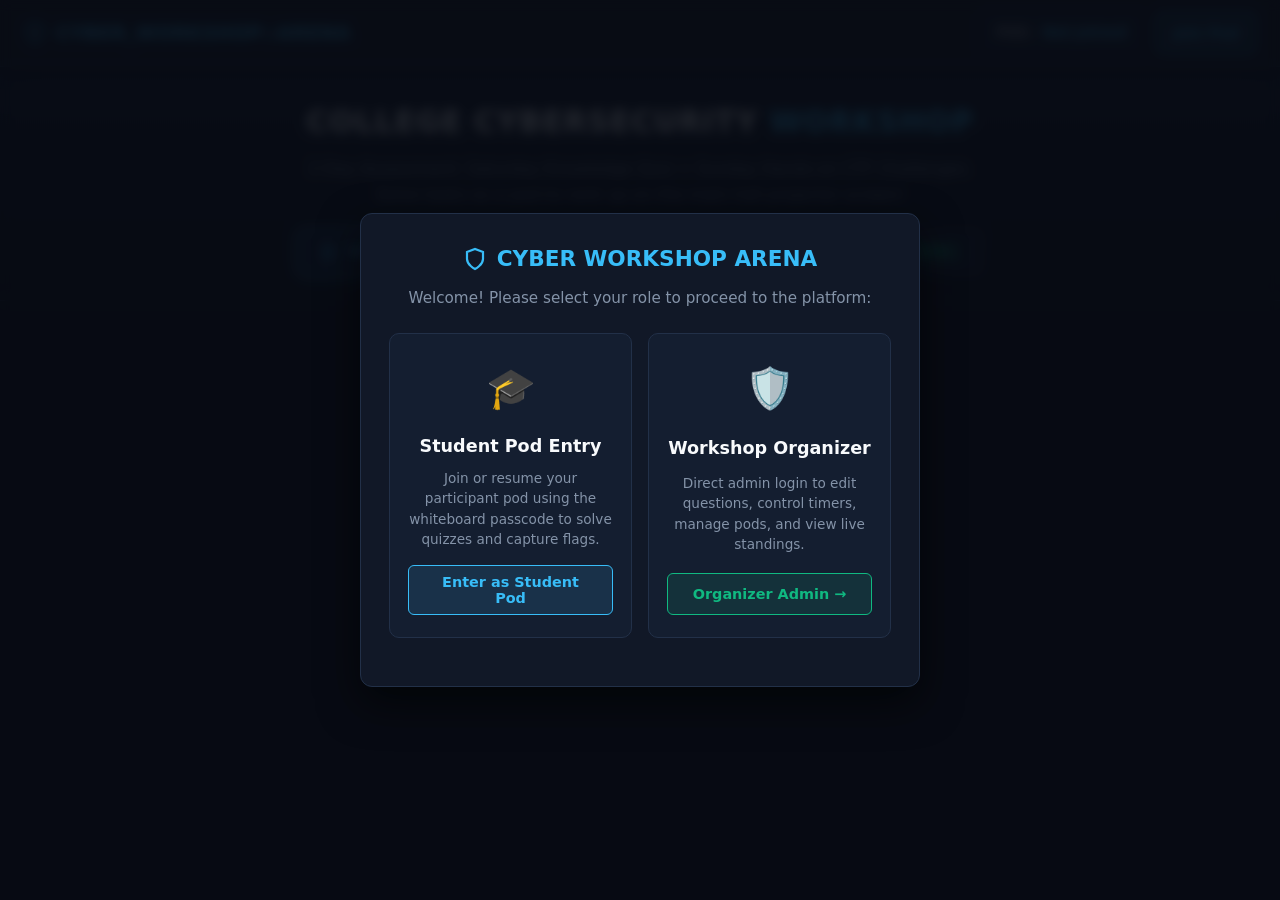
==== commit 36dae03d: "Choice 1 implementation: Save-as-you-go quiz with final submit button, hide student scores & correct" ====
--- a/templates/index.html
+++ b/templates/index.html
@@ -18,6 +18,7 @@
   </style>
 </head>
 <body>
+  <!-- FLAG: CTF{h1dd3n_1n_th3_d0m_c0mm3nts} -->
 
   <!-- Top Navigation Bar -->
   <header class="navbar">
@@ -32,7 +33,6 @@
       <div class="team-badge">
         <span>POD:</span>
         <strong id="teamBadgeName">Not Joined</strong>
-        <span class="team-points" id="teamPointsVal">0 pts</span>
       </div>
 
       <button class="btn-cyber btn-cyan" id="btnChangeTeam" title="Join Pod">
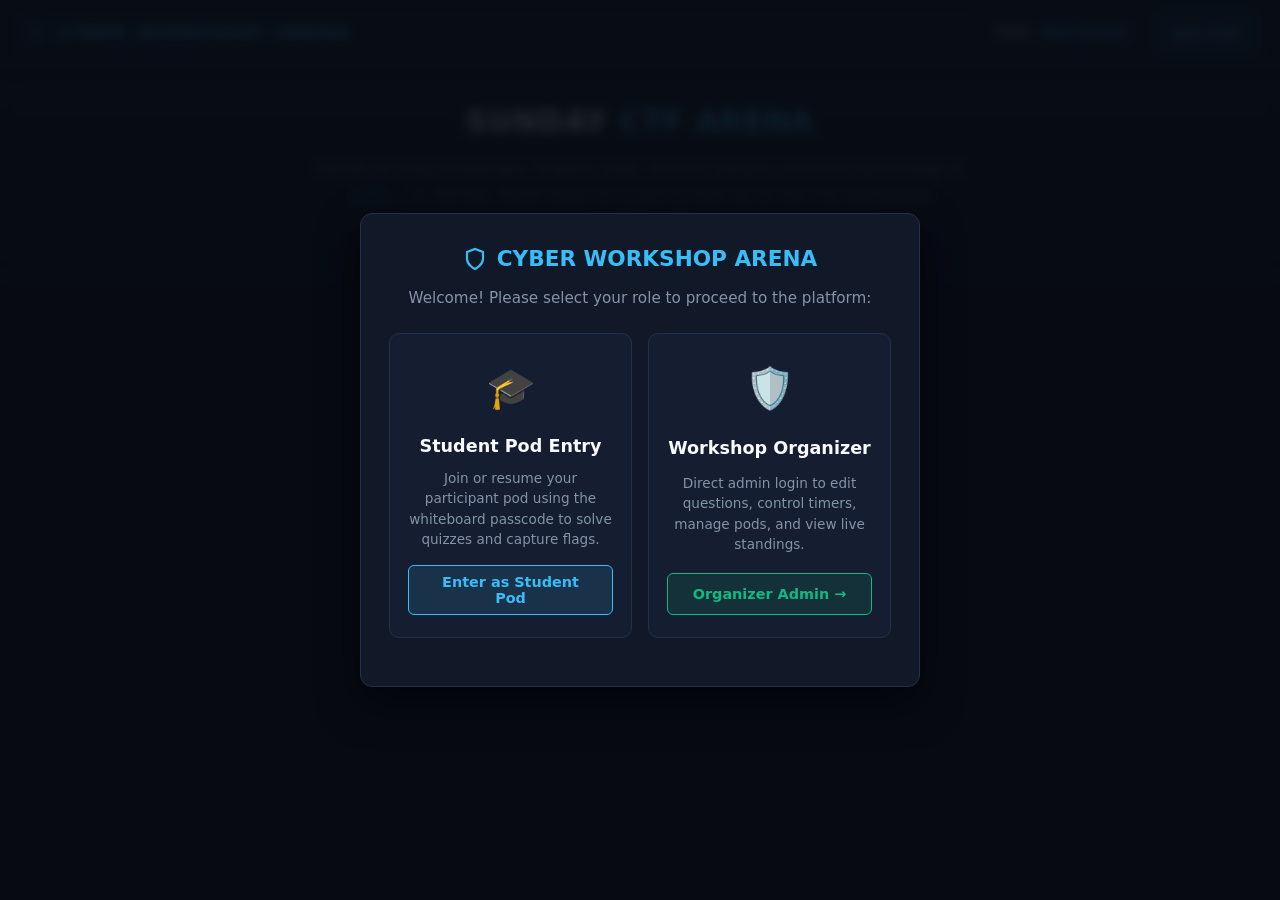
==== commit 0bcdfdaa: "feat(ctf): convert to dedicated Sunday CTF Arena, remove timer expiration, and streamline fullscreen" ====
--- a/templates/index.html
+++ b/templates/index.html
@@ -45,100 +45,40 @@
     </div>
   </header>
 
-  <!-- Sticky Assessment Countdown & Anti-Cheat Bar -->
+  <!-- Sticky Anti-Cheat Fullscreen Bar -->
   <div id="assessmentBar" class="assessment-bar" style="display: none;">
     <div class="container" style="display: flex; justify-content: space-between; align-items: center; flex-wrap: wrap; gap: 10px; margin: 0 auto; padding: 0;">
-      <div style="display: flex; align-items: center; gap: 12px;">
-        <span style="font-weight: bold; color: var(--neon-cyan); font-size: 1rem;">⏱️ ASSESSMENT TIMER:</span>
-        <span id="assessmentCountdown" style="font-family: var(--font-mono); font-size: 1.25rem; font-weight: 900; color: var(--neon-green);">--:--</span>
-      </div>
       <div style="display: flex; align-items: center; gap: 10px;">
         <span id="fullscreenStatusBadge" class="badge badge-easy">⛶ FULLSCREEN LOCKED</span>
         <button id="btnEnterFullscreen" class="btn-cyber btn-cyan" style="display: none; padding: 4px 10px; font-size: 0.8rem;" onclick="resumeAssessmentFullscreen()">
           ⛶ Re-enter Fullscreen
         </button>
       </div>
+      <div style="color: var(--neon-green); font-weight: bold; font-size: 0.95rem; display: flex; align-items: center; gap: 8px;">
+        <span>🚩 SUNDAY CTF ARENA</span>
+        <span class="badge badge-easy" style="font-size: 0.75rem;">LIVE</span>
+      </div>
     </div>
   </div>
 
   <!-- Hero Banner -->
   <section class="hero-banner">
-    <h1 class="hero-title">COLLEGE CYBERSECURITY <span>WORKSHOP</span></h1>
+    <h1 class="hero-title">SUNDAY <span>CTF ARENA</span></h1>
     <p class="hero-sub">
-      2-Day Assessment: Saturday Knowledge Quiz + Sunday Hands-on CTF Challenges. 
-      Solve tasks as a pod to rank up on the main hall projector screen!
+      Hands-on Flag Challenges. Inspect code, reverse ciphers, and find secret flags in <code>CTF{...}</code> format. Solve tasks as a pod to rank up on the live auditorium leaderboard!
     </p>
-
-    <!-- Section Switcher Tabs -->
-    <div class="section-nav">
-      <button class="section-nav-btn active" data-section="quiz">
-        <svg width="18" height="18" viewBox="0 0 24 24" fill="none" stroke="currentColor" stroke-width="2">
-          <path d="M14 2H6a2 2 0 0 0-2 2v16a2 2 0 0 0 2 2h12a2 2 0 0 0 2-2V8z"></path>
-          <polyline points="14 2 14 8 20 8"></polyline>
-          <line x1="16" y1="13" x2="8" y2="13"></line>
-          <line x1="16" y1="17" x2="8" y2="17"></line>
-          <polyline points="10 9 9 9 8 9"></polyline>
-        </svg>
-        <span>SATURDAY: QUIZ SECTION</span>
-        <span class="section-status-tag status-open" id="quizStatusTag">OPEN</span>
-      </button>
-
-      <button class="section-nav-btn" data-section="ctf">
-        <svg width="18" height="18" viewBox="0 0 24 24" fill="none" stroke="currentColor" stroke-width="2">
-          <polygon points="12 2 2 7 12 12 22 7 12 2"></polygon>
-          <polyline points="2 17 12 22 22 17"></polyline>
-          <polyline points="2 12 12 17 22 12"></polyline>
-        </svg>
-        <span>SUNDAY: CTF ARENA</span>
-        <span class="section-status-tag status-open" id="ctfStatusTag">OPEN</span>
-      </button>
-    </div>
   </section>
 
   <!-- Main Content Container -->
   <main class="container">
 
-    <!-- Start Assessment Card (Prompt to enter fullscreen) -->
-    <div id="startAssessmentCard" style="display: none; max-width: 850px; margin: 20px auto; background: var(--bg-card); border: 2px solid var(--neon-cyan); border-radius: 10px; padding: 28px; text-align: center; box-shadow: 0 8px 30px rgba(0, 0, 0, 0.4);">
-      <h2 style="color: var(--neon-cyan); margin-bottom: 10px; font-size: 1.4rem;">🚀 READY TO BEGIN YOUR ASSESSMENT?</h2>
-      <p style="color: var(--text-bright); font-size: 1rem; max-width: 620px; margin: 0 auto 18px auto; line-height: 1.6;">
-        Click below to enter <strong>Fullscreen Mode</strong> and start your pod's official timer.
-        <br><span style="color: var(--neon-amber); font-size: 0.9rem;">⚠️ Note: Exiting fullscreen or switching tabs logs an anti-cheat violation to the organizer leaderboard!</span>
-      </p>
-      <button class="btn-cyber btn-green" style="font-size: 1.1rem; padding: 14px 32px; font-weight: bold;" onclick="startAssessmentWithFullscreen()">
-        ⚡ Start Assessment & Lock Fullscreen
-      </button>
-    </div>
-
-    <!-- ========================================================= -->
-    <!-- VIEW 1: SATURDAY QUIZ VIEW                                -->
-    <!-- ========================================================= -->
-    <section id="quizSectionView">
-      <div style="max-width: 850px; margin: 0 auto;">
-        <div id="quizInfoBanner" style="background: rgba(56, 189, 248, 0.08); border: 1px solid rgba(56, 189, 248, 0.25); border-radius: 8px; padding: 16px 20px; margin-bottom: 20px; display: none;">
-          <strong style="color: var(--neon-cyan);">📝 SATURDAY KNOWLEDGE QUIZ:</strong>
-          <span style="color: var(--text-muted); font-size: 0.95rem;">
-            Answer the multiple-choice and short-answer questions below. Each pod submits once; correct answers boost your combined score!
-          </span>
-        </div>
-
-        <div id="quizQuestionsContainer">
-          <div style="text-align: center; color: var(--text-muted); padding: 40px;">
-            Loading quiz questions...
-          </div>
-        </div>
-      </div>
-    </section>
-
-    <!-- ========================================================= -->
-    <!-- VIEW 2: SUNDAY CTF VIEW                                   -->
-    <!-- ========================================================= -->
-    <section id="ctfSectionView" style="display: none;">
+    <!-- SUNDAY CTF VIEW -->
+    <section id="ctfSectionView" style="display: block;">
       <div style="max-width: 850px; margin: 0 auto;">
         <div id="ctfInfoBanner" style="background: rgba(16, 185, 129, 0.08); border: 1px solid rgba(16, 185, 129, 0.25); border-radius: 8px; padding: 16px 20px; margin-bottom: 20px; display: none;">
           <strong style="color: var(--neon-green);">🚩 SUNDAY HANDS-ON CTF:</strong>
           <span style="color: var(--text-muted); font-size: 0.95rem;">
-            Inspect network logs, reverse ciphers, and find secret flags in <code>CTF{...}</code> format. Optional hints deduct points from your CTF score.
+            Inspect network logs, reverse ciphers, and find secret flags in <code>CTF{...}</code> format. Submit flags at your own pace!
           </span>
         </div>
 
--- a/static/css/theme.css
+++ b/static/css/theme.css
@@ -355,6 +355,10 @@
   color: var(--text-bright);
   margin-bottom: 12px;
   line-height: 1.4;
+  -webkit-user-select: none;
+  -moz-user-select: none;
+  -ms-user-select: none;
+  user-select: none;
 }
 
 .card-desc {
@@ -362,6 +366,10 @@
   font-size: 1.02rem;
   line-height: 1.65;
   margin-bottom: 18px;
+  -webkit-user-select: none;
+  -moz-user-select: none;
+  -ms-user-select: none;
+  user-select: none;
 }
 
 .code-box, .code-block {
@@ -858,3 +866,22 @@
     min-width: 100%;
   }
 }
+
+/* -------------------------------------------------------------
+   Anti-Cheat & Anti-AI Protection: Text Selection Restrictions
+   ------------------------------------------------------------- */
+.no-copy, .card-desc, .card-title, .mcq-option-label {
+  -webkit-user-select: none;
+  -moz-user-select: none;
+  -ms-user-select: none;
+  user-select: none;
+}
+
+/* Ensure students can always select, edit, and paste into answer inputs */
+input, textarea, .flag-input, .short-answer-input {
+  -webkit-user-select: text !important;
+  -moz-user-select: text !important;
+  -ms-user-select: text !important;
+  user-select: text !important;
+}
+
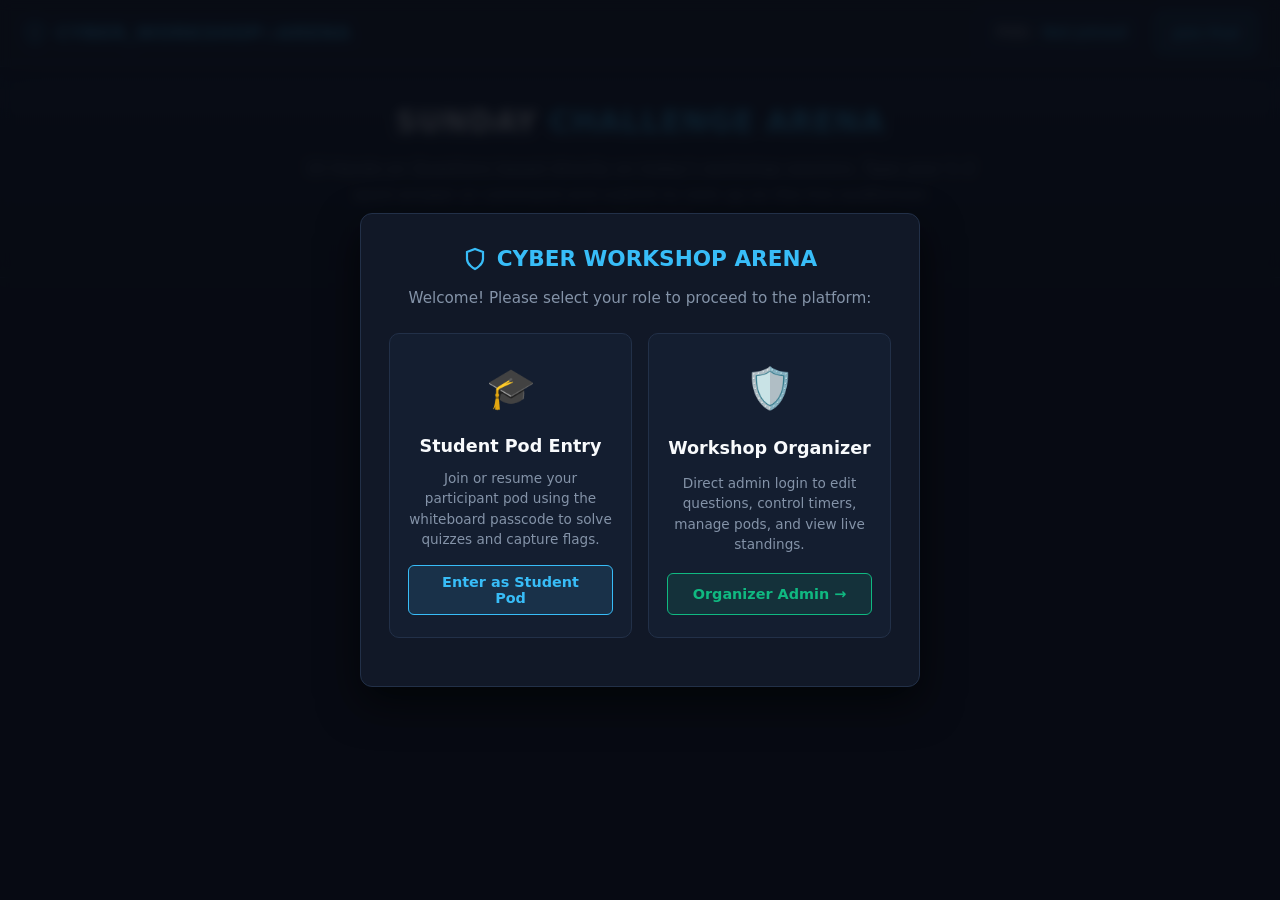
==== commit 359812b4: "feat(arena): deploy 10 practical 1-2 word questions, smart alias matching, wiped quiz scores, and up" ====
--- a/templates/index.html
+++ b/templates/index.html
@@ -63,9 +63,9 @@
 
   <!-- Hero Banner -->
   <section class="hero-banner">
-    <h1 class="hero-title">SUNDAY <span>CTF ARENA</span></h1>
+    <h1 class="hero-title">SUNDAY <span>CHALLENGE ARENA</span></h1>
     <p class="hero-sub">
-      Hands-on Flag Challenges. Inspect code, reverse ciphers, and find secret flags in <code>CTF{...}</code> format. Solve tasks as a pod to rank up on the live auditorium leaderboard!
+      10 Hands-on Questions based directly on today's workshop sessions. Type your 1–2 word answer or command and submit to rank up on the live auditorium leaderboard!
     </p>
   </section>
 
@@ -76,9 +76,9 @@
     <section id="ctfSectionView" style="display: block;">
       <div style="max-width: 850px; margin: 0 auto;">
         <div id="ctfInfoBanner" style="background: rgba(16, 185, 129, 0.08); border: 1px solid rgba(16, 185, 129, 0.25); border-radius: 8px; padding: 16px 20px; margin-bottom: 20px; display: none;">
-          <strong style="color: var(--neon-green);">🚩 SUNDAY HANDS-ON CTF:</strong>
+          <strong style="color: var(--neon-green);">🚩 SUNDAY WORKSHOP ARENA:</strong>
           <span style="color: var(--text-muted); font-size: 0.95rem;">
-            Inspect network logs, reverse ciphers, and find secret flags in <code>CTF{...}</code> format. Submit flags at your own pace!
+            10 questions (20 pts each). Enter your answer (1-2 words or Linux command) and click Submit Answer. Solve at your own pace!
           </span>
         </div>
 
